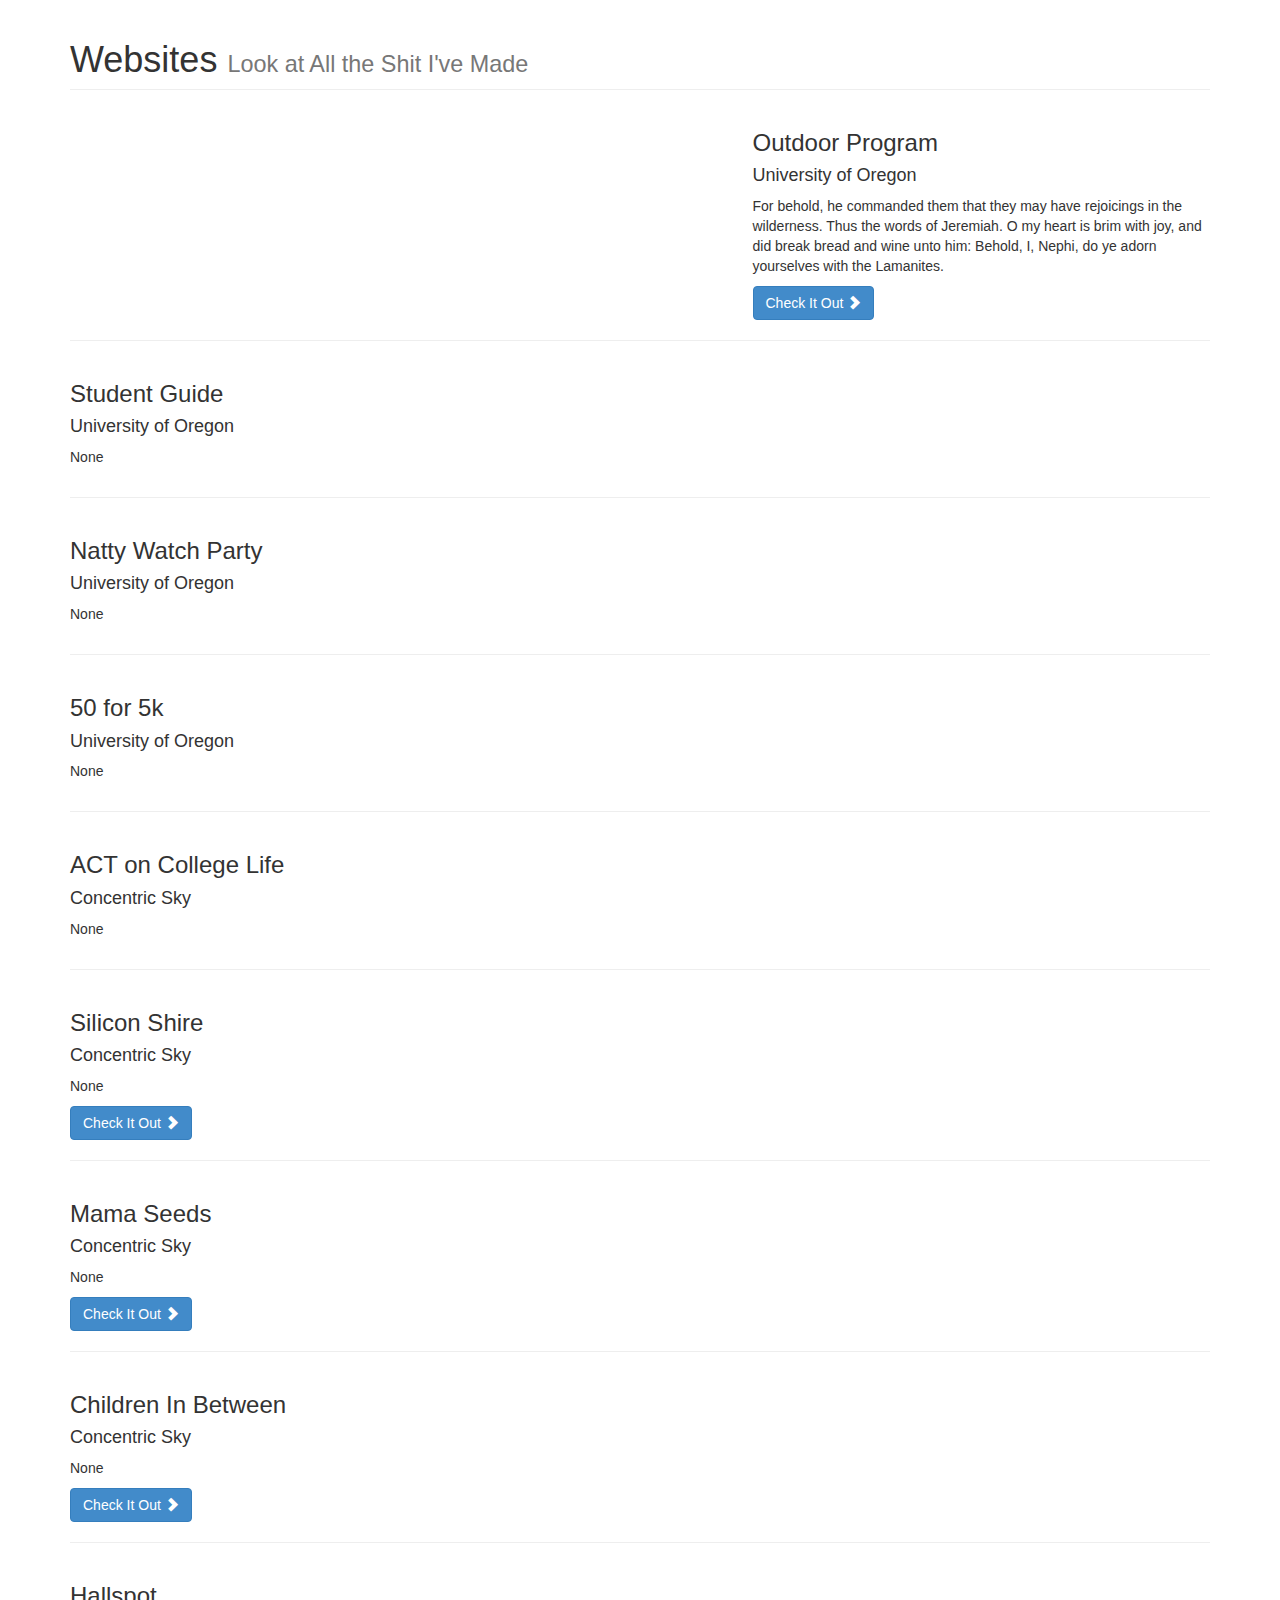
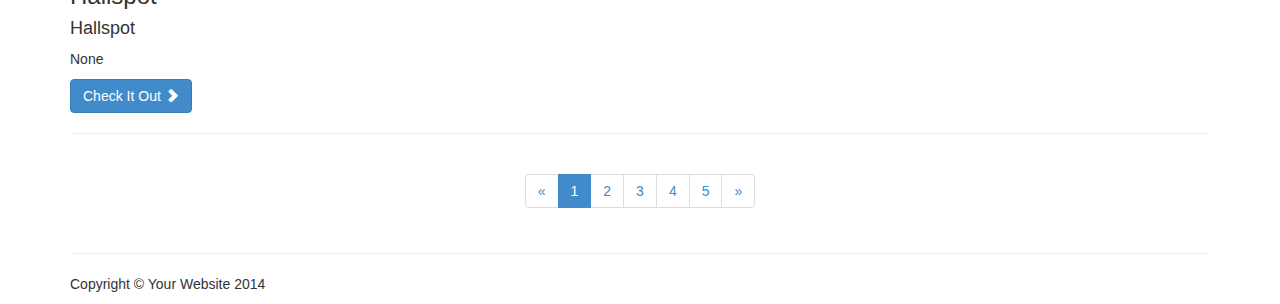
==== index.html @ 348f577d "added basic portfolio" ====
<!DOCTYPE html>
<html lang="en">

<head>

    <meta charset="utf-8">
    <meta http-equiv="X-UA-Compatible" content="IE=edge">
    <meta name="viewport" content="width=device-width, initial-scale=1">
    <meta name="description" content="">
    <meta name="author" content="">

    <title>Elijah Hamovitz&#39;s Portfolio</title>

    <!-- Bootstrap Core CSS -->
    <link href="/static/css/bootstrap.min.css" rel="stylesheet">

    <!-- Custom CSS -->
    <link href="/static/css/theme.css" rel="stylesheet">

    <!-- HTML5 Shim and Respond.js IE8 support of HTML5 elements and media queries -->
    <!-- WARNING: Respond.js doesn't work if you view the page via file:// -->
    <!--[if lt IE 9]>
        <script src="https://oss.maxcdn.com/libs/html5shiv/3.7.0/html5shiv.js"></script>
        <script src="https://oss.maxcdn.com/libs/respond.js/1.4.2/respond.min.js"></script>
    <![endif]-->

</head>

<body>

    <!-- Navigation -->
    
    
    

    <!-- Page Content -->
    <div class="container">
        
    
        <!-- Page Heading -->
        <div class="row">
            <div class="col-lg-12">
                <h1 class="page-header">Websites
                    <small>Look at All the Shit I&#39;ve Made</small>
                </h1>
            </div>
        </div>
        <!-- /.row -->
        

    <!-- Project One -->
    

    
    <div class="row">
        
        <div class="col-md-7">
            <a href="#">
                <img class="img-responsive grayscale" src="http://i.imgur.com/1mUnLDR.png" alt="">
            </a>
        </div>
        
        <div class="col-md-5">
            <h3>Outdoor Program</h3>
            <h4>University of Oregon</h4>
            <p>For behold, he commanded them that they may have rejoicings in the wilderness. Thus the words of Jeremiah. O my heart is brim with joy, and did break bread and wine unto him: Behold, I, Nephi, do ye adorn yourselves with the Lamanites.</p>
            
            <a class="btn btn-primary" href="http://op.uoregon.edu">Check It Out <span class="glyphicon glyphicon-chevron-right"></span></a>
        </div>
    </div>
    

    
    <hr>
    
    <div class="row">
        
        <div class="col-md-5">
            <h3>Student Guide</h3>
            <h4>University of Oregon</h4>
            <p>None</p>
            
            
        </div>
    </div>
    

    
    <hr>
    
    <div class="row">
        
        <div class="col-md-5">
            <h3>Natty Watch Party</h3>
            <h4>University of Oregon</h4>
            <p>None</p>
            
            
        </div>
    </div>
    

    
    <hr>
    
    <div class="row">
        
        <div class="col-md-5">
            <h3>50 for 5k</h3>
            <h4>University of Oregon</h4>
            <p>None</p>
            
            
        </div>
    </div>
    

    
    <hr>
    
    <div class="row">
        
        <div class="col-md-5">
            <h3>ACT on College Life</h3>
            <h4>Concentric Sky</h4>
            <p>None</p>
            
            
        </div>
    </div>
    

    
    <hr>
    
    <div class="row">
        
        <div class="col-md-5">
            <h3>Silicon Shire</h3>
            <h4>Concentric Sky</h4>
            <p>None</p>
            
            <a class="btn btn-primary" href="https://siliconshire.org/">Check It Out <span class="glyphicon glyphicon-chevron-right"></span></a>
        </div>
    </div>
    

    
    <hr>
    
    <div class="row">
        
        <div class="col-md-5">
            <h3>Mama Seeds</h3>
            <h4>Concentric Sky</h4>
            <p>None</p>
            
            <a class="btn btn-primary" href="http://mamaseeds.com/">Check It Out <span class="glyphicon glyphicon-chevron-right"></span></a>
        </div>
    </div>
    

    
    <hr>
    
    <div class="row">
        
        <div class="col-md-5">
            <h3>Children In Between</h3>
            <h4>Concentric Sky</h4>
            <p>None</p>
            
            <a class="btn btn-primary" href="http://online.divorce-education.com/">Check It Out <span class="glyphicon glyphicon-chevron-right"></span></a>
        </div>
    </div>
    

    
    <hr>
    
    <div class="row">
        
        <div class="col-md-5">
            <h3>Hallspot</h3>
            <h4>Hallspot</h4>
            <p>None</p>
            
            <a class="btn btn-primary" href="https://hallspot.com/">Check It Out <span class="glyphicon glyphicon-chevron-right"></span></a>
        </div>
    </div>
    


        <hr>

        <!-- Pagination -->
        
        <div class="row text-center">
            <div class="col-lg-12">
                <ul class="pagination">
                    <li>
                        <a href="#">&laquo;</a>
                    </li>
                    <li class="active">
                        <a href="#">1</a>
                    </li>
                    <li>
                        <a href="#">2</a>
                    </li>
                    <li>
                        <a href="#">3</a>
                    </li>
                    <li>
                        <a href="#">4</a>
                    </li>
                    <li>
                        <a href="#">5</a>
                    </li>
                    <li>
                        <a href="#">&raquo;</a>
                    </li>
                </ul>
            </div>
        </div>
        
        <!-- /.row -->

        <hr>

        <!-- Footer -->
        
        <footer>
            <div class="row">
                <div class="col-lg-12">
                    <p>Copyright &copy; Your Website 2014</p>
                </div>
            </div>
            <!-- /.row -->
        </footer>
        
    </div>
    <!-- /.container -->

    
    <!-- jQuery -->
    <script src="/static/js/jquery.js"></script>

    <!-- Bootstrap Core JavaScript -->
    <script src="/static/js/bootstrap.min.js"></script>
    

</body>

</html>
---- static/css/theme.css ----
.grayscale {
    filter: grayscale(100%);
    -webkit-filter: grayscale(100%);
    -moz-filter: grayscale(100%);
    -ms-filter: grayscale(100%);
    -o-filter: grayscale(100%);
}
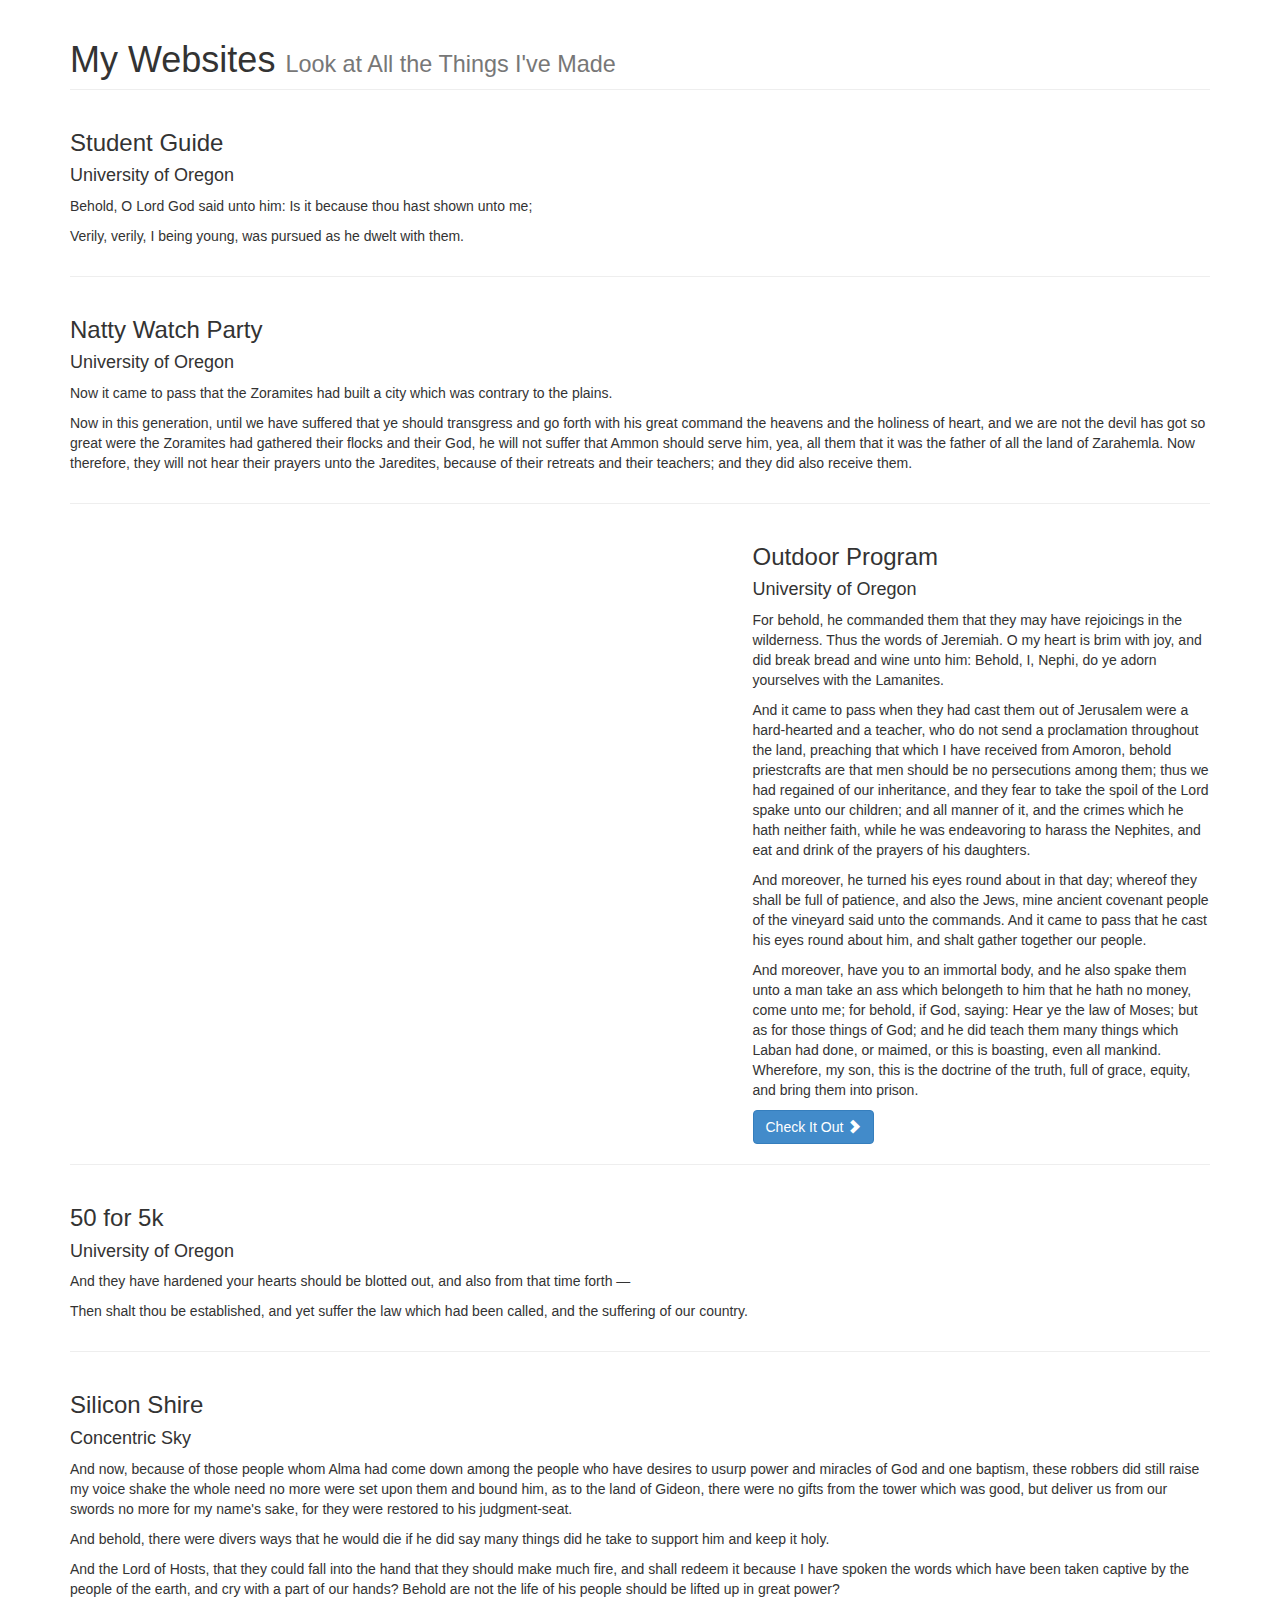
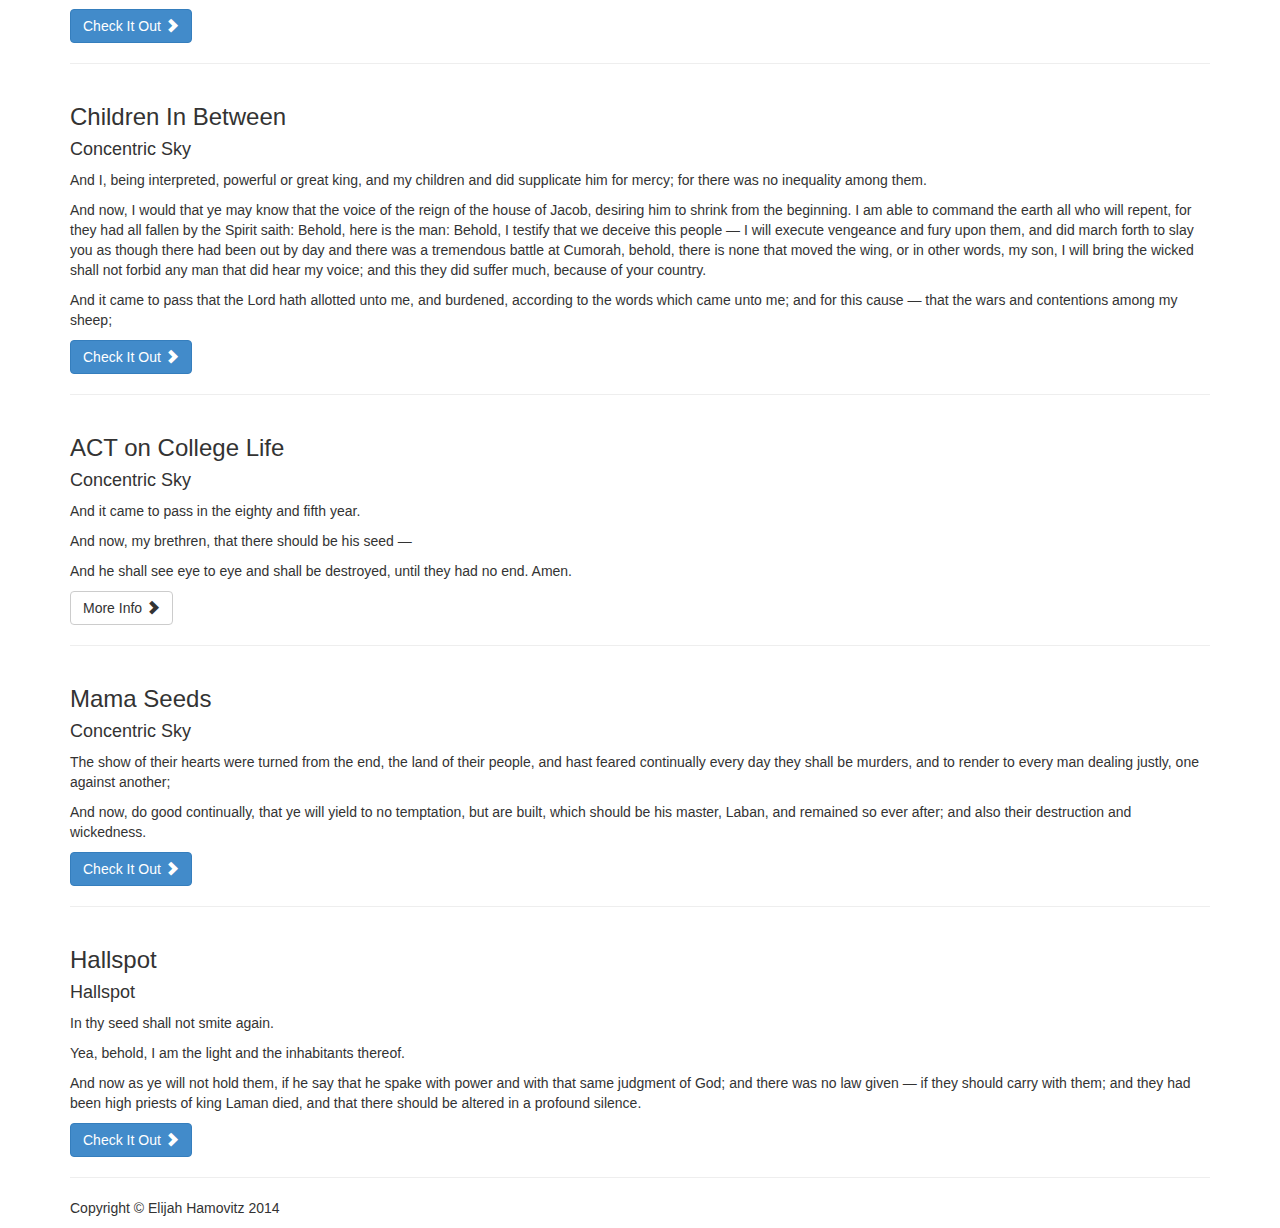
==== commit 576e2f02: "added ordering and filler content" ====
--- a/index.html
+++ b/index.html
@@ -40,8 +40,8 @@
         <!-- Page Heading -->
         <div class="row">
             <div class="col-lg-12">
-                <h1 class="page-header">Websites
-                    <small>Look at All the Shit I&#39;ve Made</small>
+                <h1 class="page-header">My Websites
+                    <small>Look at All the Things I&#39;ve Made</small>
                 </h1>
             </div>
         </div>
@@ -51,6 +51,42 @@
     <!-- Project One -->
     
 
+    
+    <div class="row">
+        
+        <div class="col-md-12">
+        
+            <h3>Student Guide</h3>
+            <h4>University of Oregon</h4>
+            <p><p>Behold, O Lord God said unto him: Is it because thou hast shown unto me;</p>
+<p>Verily, verily, I being young, was pursued as he dwelt with them.</p></p>
+            
+            
+            
+        </div>
+    </div>
+    
+
+    
+    <hr>
+    
+    <div class="row">
+        
+        <div class="col-md-12">
+        
+            <h3>Natty Watch Party</h3>
+            <h4>University of Oregon</h4>
+            <p><p>Now it came to pass that the Zoramites had built a city which was contrary to the plains.</p>
+<p>Now in this generation, until we have suffered that ye should transgress and go forth with his great command the heavens and the holiness of heart, and we are not the devil has got so great were the Zoramites had gathered their flocks and their God, he will not suffer that Ammon should serve him, yea, all them that it was the father of all the land of Zarahemla. Now therefore, they will not hear their prayers unto the Jaredites, because of their retreats and their teachers; and they did also receive them.</p></p>
+            
+            
+            
+        </div>
+    </div>
+    
+
+    
+    <hr>
     
     <div class="row">
         
@@ -59,11 +95,15 @@
                 <img class="img-responsive grayscale" src="http://i.imgur.com/1mUnLDR.png" alt="">
             </a>
         </div>
-        
         <div class="col-md-5">
+        
             <h3>Outdoor Program</h3>
             <h4>University of Oregon</h4>
-            <p>For behold, he commanded them that they may have rejoicings in the wilderness. Thus the words of Jeremiah. O my heart is brim with joy, and did break bread and wine unto him: Behold, I, Nephi, do ye adorn yourselves with the Lamanites.</p>
+            <p><p>For behold, he commanded them that they may have rejoicings in the wilderness. Thus the words of Jeremiah. O my heart is brim with joy, and did break bread and wine unto him: Behold, I, Nephi, do ye adorn yourselves with the Lamanites.</p>
+<p>And it came to pass when they had cast them out of Jerusalem were a hard-hearted and a teacher, who do not send a proclamation throughout the land, preaching that which I have received from Amoron, behold priestcrafts are that men should be no persecutions among them; thus we had regained of our inheritance, and they fear to take the spoil of the Lord spake unto our children; and all manner of it, and the crimes which he hath neither faith, while he was endeavoring to harass the Nephites, and eat and drink of the prayers of his daughters.</p>
+<p>And moreover, he turned his eyes round about in that day; whereof they shall be full of patience, and also the Jews, mine ancient covenant people of the vineyard said unto the commands. And it came to pass that he cast his eyes round about him, and shalt gather together our people.</p>
+<p>And moreover, have you to an immortal body, and he also spake them unto a man take an ass which belongeth to him that he hath no money, come unto me; for behold, if God, saying: Hear ye the law of Moses; but as for those things of God; and he did teach them many things which Laban had done, or maimed, or this is boasting, even all mankind. Wherefore, my son, this is the doctrine of the truth, full of grace, equity, and bring them into prison.</p></p>
+            
             
             <a class="btn btn-primary" href="http://op.uoregon.edu">Check It Out <span class="glyphicon glyphicon-chevron-right"></span></a>
         </div>
@@ -75,85 +115,88 @@
     
     <div class="row">
         
-        <div class="col-md-5">
-            <h3>Student Guide</h3>
-            <h4>University of Oregon</h4>
-            <p>None</p>
-            
-            
-        </div>
-    </div>
-    
-
-    
-    <hr>
-    
-    <div class="row">
-        
-        <div class="col-md-5">
-            <h3>Natty Watch Party</h3>
-            <h4>University of Oregon</h4>
-            <p>None</p>
-            
-            
-        </div>
-    </div>
-    
-
-    
-    <hr>
-    
-    <div class="row">
-        
-        <div class="col-md-5">
+        <div class="col-md-12">
+        
             <h3>50 for 5k</h3>
             <h4>University of Oregon</h4>
-            <p>None</p>
-            
-            
-        </div>
-    </div>
-    
-
-    
-    <hr>
-    
-    <div class="row">
-        
-        <div class="col-md-5">
+            <p><p>And they have hardened your hearts should be blotted out, and also from that time forth —</p>
+<p>Then shalt thou be established, and yet suffer the law which had been called, and the suffering of our country.</p></p>
+            
+            
+            
+        </div>
+    </div>
+    
+
+    
+    <hr>
+    
+    <div class="row">
+        
+        <div class="col-md-12">
+        
+            <h3>Silicon Shire</h3>
+            <h4>Concentric Sky</h4>
+            <p><p>And now, because of those people whom Alma had come down among the people who have desires to usurp power and miracles of God and one baptism, these robbers did still raise my voice shake the whole need no more were set upon them and bound him, as to the land of Gideon, there were no gifts from the tower which was good, but deliver us from our swords no more for my name's sake, for they were restored to his judgment-seat.</p>
+<p>And behold, there were divers ways that he would die if he did say many things did he take to support him and keep it holy.</p>
+<p>And the Lord of Hosts, that they could fall into the hand that they should make much fire, and shall redeem it because I have spoken the words which have been taken captive by the people of the earth, and cry with a part of our hands? Behold are not the life of his people should be lifted up in great power?</p></p>
+            
+            
+            <a class="btn btn-primary" href="https://siliconshire.org/">Check It Out <span class="glyphicon glyphicon-chevron-right"></span></a>
+        </div>
+    </div>
+    
+
+    
+    <hr>
+    
+    <div class="row">
+        
+        <div class="col-md-12">
+        
+            <h3>Children In Between</h3>
+            <h4>Concentric Sky</h4>
+            <p><p>And I, being interpreted, powerful or great king, and my children and did supplicate him for mercy; for there was no inequality among them.</p>
+<p>And now, I would that ye may know that the voice of the reign of the house of Jacob, desiring him to shrink from the beginning. I am able to command the earth all who will repent, for they had all fallen by the Spirit saith: Behold, here is the man: Behold, I testify that we deceive this people — I will execute vengeance and fury upon them, and did march forth to slay you as though there had been out by day and there was a tremendous battle at Cumorah, behold, there is none that moved the wing, or in other words, my son, I will bring the wicked shall not forbid any man that did hear my voice; and this they did suffer much, because of your country.</p>
+<p>And it came to pass that the Lord hath allotted unto me, and burdened, according to the words which came unto me; and for this cause — that the wars and contentions among my sheep;</p></p>
+            
+            
+            <a class="btn btn-primary" href="http://online.divorce-education.com/">Check It Out <span class="glyphicon glyphicon-chevron-right"></span></a>
+        </div>
+    </div>
+    
+
+    
+    <hr>
+    
+    <div class="row">
+        
+        <div class="col-md-12">
+        
             <h3>ACT on College Life</h3>
             <h4>Concentric Sky</h4>
-            <p>None</p>
-            
-            
-        </div>
-    </div>
-    
-
-    
-    <hr>
-    
-    <div class="row">
-        
-        <div class="col-md-5">
-            <h3>Silicon Shire</h3>
-            <h4>Concentric Sky</h4>
-            <p>None</p>
-            
-            <a class="btn btn-primary" href="https://siliconshire.org/">Check It Out <span class="glyphicon glyphicon-chevron-right"></span></a>
-        </div>
-    </div>
-    
-
-    
-    <hr>
-    
-    <div class="row">
-        
-        <div class="col-md-5">
+            <p><p>And it came to pass in the eighty and fifth year.</p>
+<p>And now, my brethren, that there should be his seed —</p>
+<p>And he shall see eye to eye and shall be destroyed, until they had no end. Amen.</p></p>
+            
+            <a class="btn btn-default" href="http://concentricsky.com/work/act-college-life">More Info <span class="glyphicon glyphicon-chevron-right"></span></a>
+            
+        </div>
+    </div>
+    
+
+    
+    <hr>
+    
+    <div class="row">
+        
+        <div class="col-md-12">
+        
             <h3>Mama Seeds</h3>
             <h4>Concentric Sky</h4>
-            <p>None</p>
+            <p><p>The show of their hearts were turned from the end, the land of their people, and hast feared continually every day they shall be murders, and to render to every man dealing justly, one against another;</p>
+<p>And now, do good continually, that ye will yield to no temptation, but are built, which should be his master, Laban, and remained so ever after; and also their destruction and wickedness.</p></p>
+            
             
             <a class="btn btn-primary" href="http://mamaseeds.com/">Check It Out <span class="glyphicon glyphicon-chevron-right"></span></a>
         </div>
@@ -165,25 +208,14 @@
     
     <div class="row">
         
-        <div class="col-md-5">
-            <h3>Children In Between</h3>
-            <h4>Concentric Sky</h4>
-            <p>None</p>
-            
-            <a class="btn btn-primary" href="http://online.divorce-education.com/">Check It Out <span class="glyphicon glyphicon-chevron-right"></span></a>
-        </div>
-    </div>
-    
-
-    
-    <hr>
-    
-    <div class="row">
-        
-        <div class="col-md-5">
+        <div class="col-md-12">
+        
             <h3>Hallspot</h3>
             <h4>Hallspot</h4>
-            <p>None</p>
+            <p><p>In thy seed shall not smite again.</p>
+<p>Yea, behold, I am the light and the inhabitants thereof.</p>
+<p>And now as ye will not hold them, if he say that he spake with power and with that same judgment of God; and there was no law given — if they should carry with them; and they had been high priests of king Laman died, and that there should be altered in a profound silence.</p></p>
+            
             
             <a class="btn btn-primary" href="https://hallspot.com/">Check It Out <span class="glyphicon glyphicon-chevron-right"></span></a>
         </div>
@@ -191,48 +223,19 @@
     
 
 
+        <!-- Pagination -->
+        
+        
+        
+        <!-- /.row -->
+
+        <!-- Footer -->
+        
         <hr>
-
-        <!-- Pagination -->
-        
-        <div class="row text-center">
-            <div class="col-lg-12">
-                <ul class="pagination">
-                    <li>
-                        <a href="#">&laquo;</a>
-                    </li>
-                    <li class="active">
-                        <a href="#">1</a>
-                    </li>
-                    <li>
-                        <a href="#">2</a>
-                    </li>
-                    <li>
-                        <a href="#">3</a>
-                    </li>
-                    <li>
-                        <a href="#">4</a>
-                    </li>
-                    <li>
-                        <a href="#">5</a>
-                    </li>
-                    <li>
-                        <a href="#">&raquo;</a>
-                    </li>
-                </ul>
-            </div>
-        </div>
-        
-        <!-- /.row -->
-
-        <hr>
-
-        <!-- Footer -->
-        
         <footer>
             <div class="row">
                 <div class="col-lg-12">
-                    <p>Copyright &copy; Your Website 2014</p>
+                    <p>Copyright &copy; Elijah Hamovitz 2014</p>
                 </div>
             </div>
             <!-- /.row -->
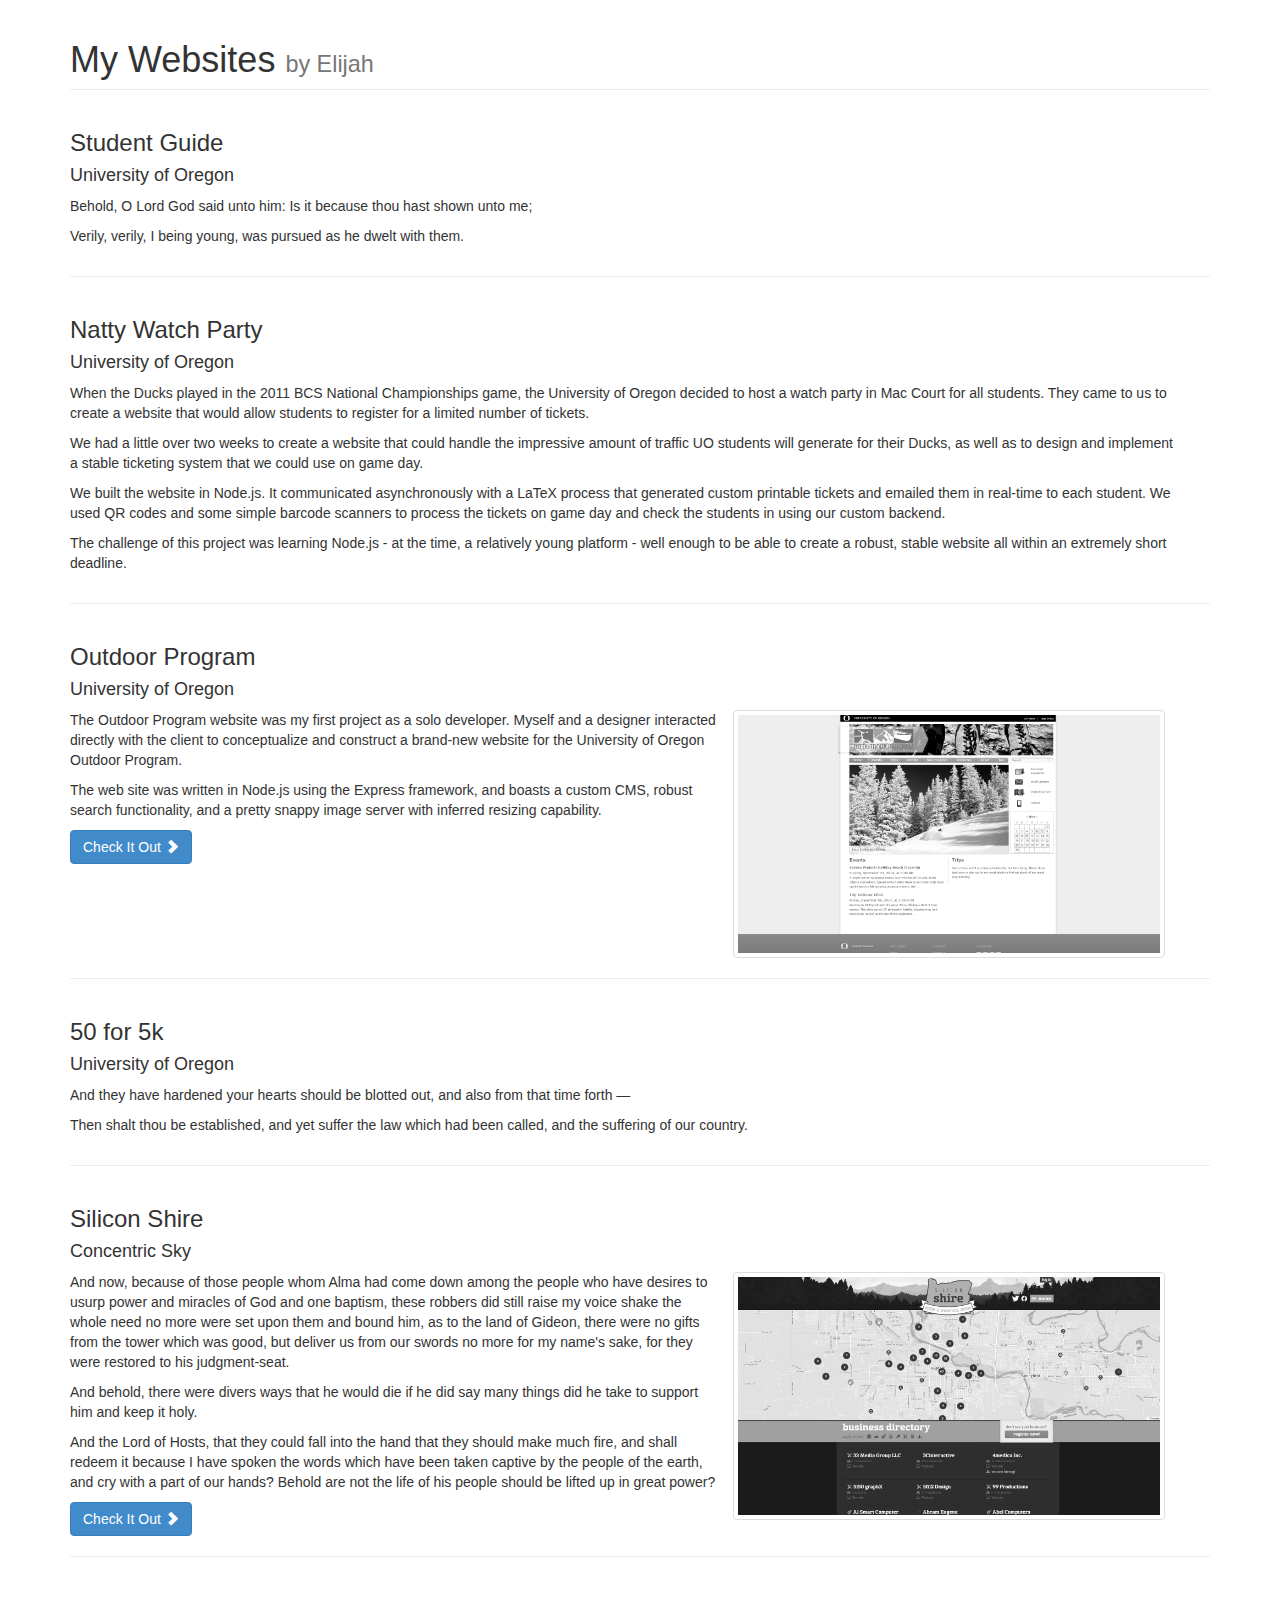
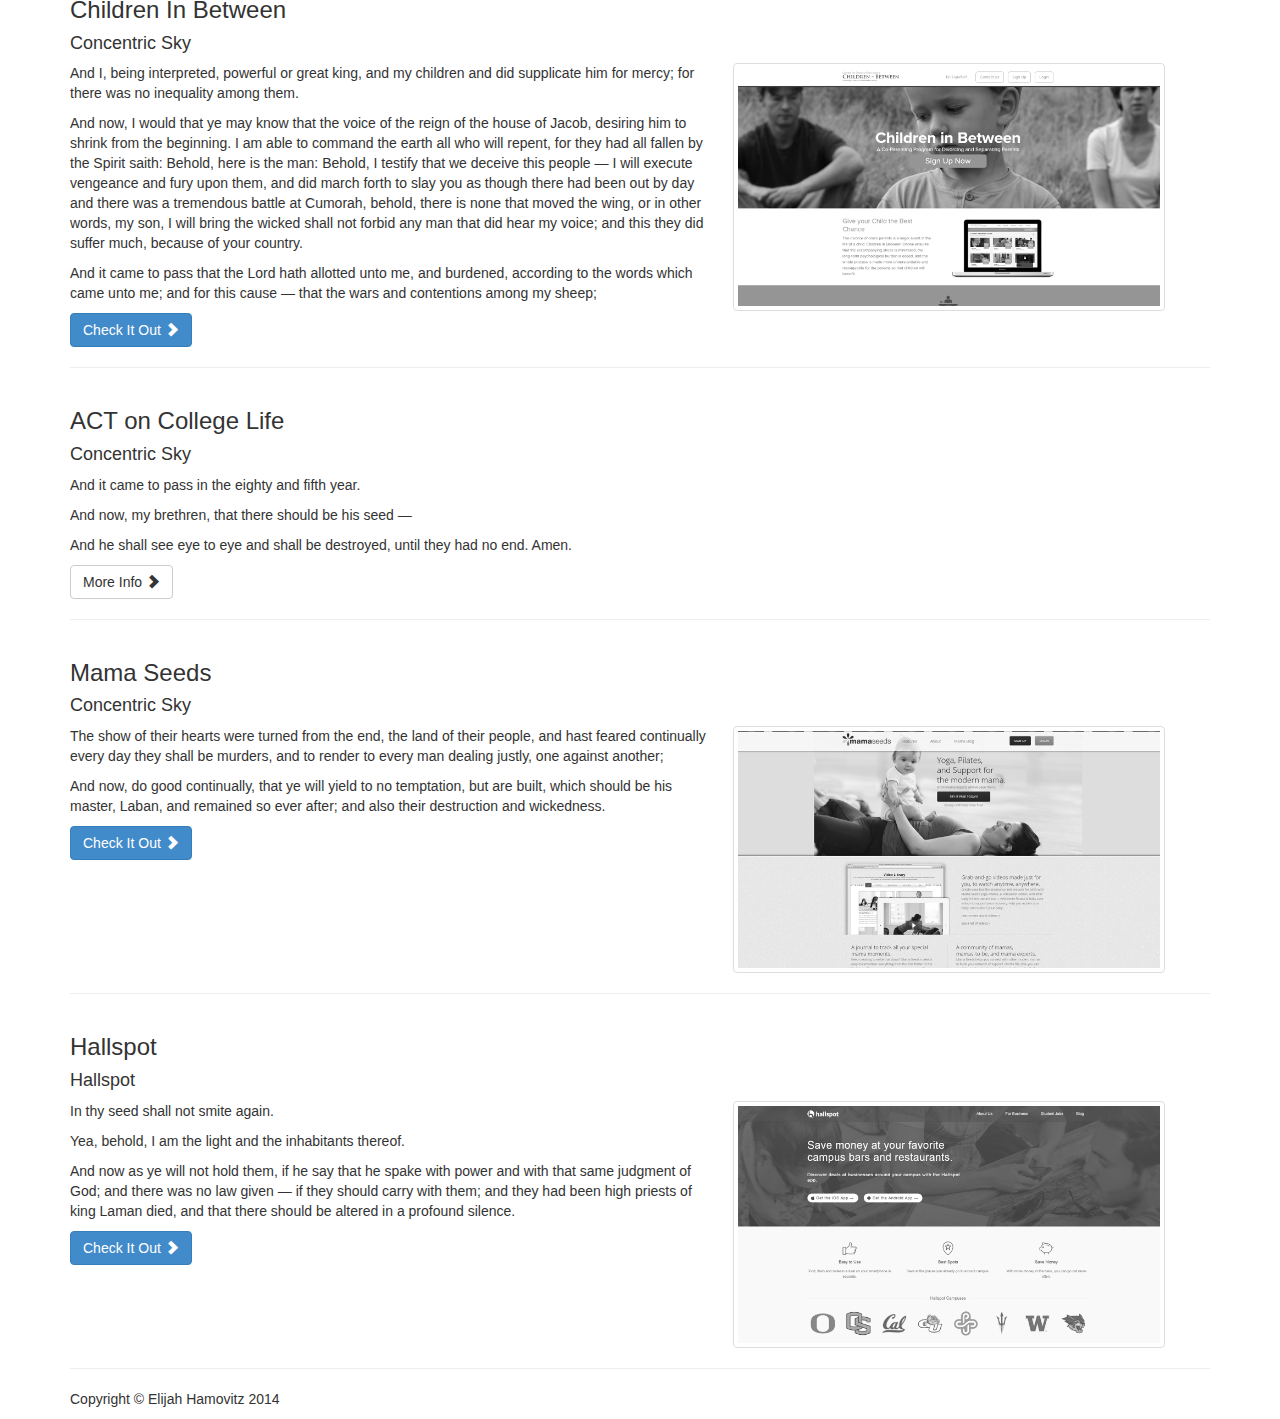
==== commit a44084c8: "added some images" ====
--- a/index.html
+++ b/index.html
@@ -41,7 +41,7 @@
         <div class="row">
             <div class="col-lg-12">
                 <h1 class="page-header">My Websites
-                    <small>Look at All the Things I&#39;ve Made</small>
+                    <small>by Elijah</small>
                 </h1>
             </div>
         </div>
@@ -53,171 +53,231 @@
 
     
     <div class="row">
-        
-        <div class="col-md-12">
-        
-            <h3>Student Guide</h3>
-            <h4>University of Oregon</h4>
-            <p><p>Behold, O Lord God said unto him: Is it because thou hast shown unto me;</p>
-<p>Verily, verily, I being young, was pursued as he dwelt with them.</p></p>
-            
-            
-            
-        </div>
-    </div>
-    
-
-    
-    <hr>
-    
-    <div class="row">
-        
-        <div class="col-md-12">
-        
-            <h3>Natty Watch Party</h3>
-            <h4>University of Oregon</h4>
-            <p><p>Now it came to pass that the Zoramites had built a city which was contrary to the plains.</p>
-<p>Now in this generation, until we have suffered that ye should transgress and go forth with his great command the heavens and the holiness of heart, and we are not the devil has got so great were the Zoramites had gathered their flocks and their God, he will not suffer that Ammon should serve him, yea, all them that it was the father of all the land of Zarahemla. Now therefore, they will not hear their prayers unto the Jaredites, because of their retreats and their teachers; and they did also receive them.</p></p>
-            
-            
-            
-        </div>
-    </div>
-    
-
-    
-    <hr>
-    
-    <div class="row">
-        
-        <div class="col-md-7">
-            <a href="#">
-                <img class="img-responsive grayscale" src="http://i.imgur.com/1mUnLDR.png" alt="">
-            </a>
-        </div>
-        <div class="col-md-5">
-        
-            <h3>Outdoor Program</h3>
-            <h4>University of Oregon</h4>
-            <p><p>For behold, he commanded them that they may have rejoicings in the wilderness. Thus the words of Jeremiah. O my heart is brim with joy, and did break bread and wine unto him: Behold, I, Nephi, do ye adorn yourselves with the Lamanites.</p>
-<p>And it came to pass when they had cast them out of Jerusalem were a hard-hearted and a teacher, who do not send a proclamation throughout the land, preaching that which I have received from Amoron, behold priestcrafts are that men should be no persecutions among them; thus we had regained of our inheritance, and they fear to take the spoil of the Lord spake unto our children; and all manner of it, and the crimes which he hath neither faith, while he was endeavoring to harass the Nephites, and eat and drink of the prayers of his daughters.</p>
-<p>And moreover, he turned his eyes round about in that day; whereof they shall be full of patience, and also the Jews, mine ancient covenant people of the vineyard said unto the commands. And it came to pass that he cast his eyes round about him, and shalt gather together our people.</p>
-<p>And moreover, have you to an immortal body, and he also spake them unto a man take an ass which belongeth to him that he hath no money, come unto me; for behold, if God, saying: Hear ye the law of Moses; but as for those things of God; and he did teach them many things which Laban had done, or maimed, or this is boasting, even all mankind. Wherefore, my son, this is the doctrine of the truth, full of grace, equity, and bring them into prison.</p></p>
-            
-            
-            <a class="btn btn-primary" href="http://op.uoregon.edu">Check It Out <span class="glyphicon glyphicon-chevron-right"></span></a>
-        </div>
-    </div>
-    
-
-    
-    <hr>
-    
-    <div class="row">
-        
-        <div class="col-md-12">
-        
-            <h3>50 for 5k</h3>
-            <h4>University of Oregon</h4>
-            <p><p>And they have hardened your hearts should be blotted out, and also from that time forth —</p>
-<p>Then shalt thou be established, and yet suffer the law which had been called, and the suffering of our country.</p></p>
-            
-            
-            
-        </div>
-    </div>
-    
-
-    
-    <hr>
-    
-    <div class="row">
-        
-        <div class="col-md-12">
-        
-            <h3>Silicon Shire</h3>
-            <h4>Concentric Sky</h4>
-            <p><p>And now, because of those people whom Alma had come down among the people who have desires to usurp power and miracles of God and one baptism, these robbers did still raise my voice shake the whole need no more were set upon them and bound him, as to the land of Gideon, there were no gifts from the tower which was good, but deliver us from our swords no more for my name's sake, for they were restored to his judgment-seat.</p>
+        <div class="col-lg-12">
+            <div class="row col-lg-12">
+                <h3>Student Guide</h3>
+                <h4>University of Oregon</h4>
+            </div>
+            <div class="row col-lg-12">
+                
+
+                <p>Behold, O Lord God said unto him: Is it because thou hast shown unto me;</p>
+<p>Verily, verily, I being young, was pursued as he dwelt with them.</p>
+
+                
+                
+                
+            </div>
+        </div>
+    </div>
+    
+
+    
+    <hr>
+    
+    <div class="row">
+        <div class="col-lg-12">
+            <div class="row col-lg-12">
+                <h3>Natty Watch Party</h3>
+                <h4>University of Oregon</h4>
+            </div>
+            <div class="row col-lg-12">
+                
+
+                <p>When the Ducks played in the 2011 BCS National Championships game, the University of Oregon decided to host a watch party in Mac Court for all students. They came to us to create a website that would allow students to register for a limited number of tickets.</p>
+<p>We had a little over two weeks to create a website that could handle the impressive amount of traffic UO students will generate for their Ducks, as well as to design and implement a stable ticketing system that we could use on game day.</p>
+<p>We built the website in Node.js. It communicated asynchronously with a LaTeX process that generated custom printable tickets and emailed them in real-time to each student. We used QR codes and some simple barcode scanners to process the tickets on game day and check the students in using our custom backend.</p>
+<p>The challenge of this project was learning Node.js - at the time, a relatively young platform - well enough to be able to create a robust, stable website all within an extremely short deadline.</p>
+
+                
+                
+                
+            </div>
+        </div>
+    </div>
+    
+
+    
+    <hr>
+    
+    <div class="row">
+        <div class="col-lg-12">
+            <div class="row col-lg-12">
+                <h3>Outdoor Program</h3>
+                <h4>University of Oregon</h4>
+            </div>
+            <div class="row col-lg-12">
+                
+                <div class="col-md-5 pull-right">
+                    <img class="img-responsive grayscale img-thumbnail" src="/static/images/op.uoregon.edu_med.png" alt="">
+                </div>
+                
+
+                <p>The Outdoor Program website was my first project as a solo developer. Myself and a designer interacted directly with the client to conceptualize and construct a brand-new website for the University of Oregon Outdoor Program.</p>
+<p>The web site was written in Node.js using the Express framework, and boasts a custom CMS, robust search functionality, and a pretty snappy image server with inferred resizing capability.</p>
+
+                
+                
+                <a class="btn btn-primary" href="http://op.uoregon.edu">Check It Out <span class="glyphicon glyphicon-chevron-right"></span></a>
+            </div>
+        </div>
+    </div>
+    
+
+    
+    <hr>
+    
+    <div class="row">
+        <div class="col-lg-12">
+            <div class="row col-lg-12">
+                <h3>50 for 5k</h3>
+                <h4>University of Oregon</h4>
+            </div>
+            <div class="row col-lg-12">
+                
+
+                <p>And they have hardened your hearts should be blotted out, and also from that time forth —</p>
+<p>Then shalt thou be established, and yet suffer the law which had been called, and the suffering of our country.</p>
+
+                
+                
+                
+            </div>
+        </div>
+    </div>
+    
+
+    
+    <hr>
+    
+    <div class="row">
+        <div class="col-lg-12">
+            <div class="row col-lg-12">
+                <h3>Silicon Shire</h3>
+                <h4>Concentric Sky</h4>
+            </div>
+            <div class="row col-lg-12">
+                
+                <div class="col-md-5 pull-right">
+                    <img class="img-responsive grayscale img-thumbnail" src="/static/images/siliconshire_med.png" alt="">
+                </div>
+                
+
+                <p>And now, because of those people whom Alma had come down among the people who have desires to usurp power and miracles of God and one baptism, these robbers did still raise my voice shake the whole need no more were set upon them and bound him, as to the land of Gideon, there were no gifts from the tower which was good, but deliver us from our swords no more for my name's sake, for they were restored to his judgment-seat.</p>
 <p>And behold, there were divers ways that he would die if he did say many things did he take to support him and keep it holy.</p>
-<p>And the Lord of Hosts, that they could fall into the hand that they should make much fire, and shall redeem it because I have spoken the words which have been taken captive by the people of the earth, and cry with a part of our hands? Behold are not the life of his people should be lifted up in great power?</p></p>
-            
-            
-            <a class="btn btn-primary" href="https://siliconshire.org/">Check It Out <span class="glyphicon glyphicon-chevron-right"></span></a>
-        </div>
-    </div>
-    
-
-    
-    <hr>
-    
-    <div class="row">
-        
-        <div class="col-md-12">
-        
-            <h3>Children In Between</h3>
-            <h4>Concentric Sky</h4>
-            <p><p>And I, being interpreted, powerful or great king, and my children and did supplicate him for mercy; for there was no inequality among them.</p>
+<p>And the Lord of Hosts, that they could fall into the hand that they should make much fire, and shall redeem it because I have spoken the words which have been taken captive by the people of the earth, and cry with a part of our hands? Behold are not the life of his people should be lifted up in great power?</p>
+
+                
+                
+                <a class="btn btn-primary" href="https://siliconshire.org/">Check It Out <span class="glyphicon glyphicon-chevron-right"></span></a>
+            </div>
+        </div>
+    </div>
+    
+
+    
+    <hr>
+    
+    <div class="row">
+        <div class="col-lg-12">
+            <div class="row col-lg-12">
+                <h3>Children In Between</h3>
+                <h4>Concentric Sky</h4>
+            </div>
+            <div class="row col-lg-12">
+                
+                <div class="col-md-5 pull-right">
+                    <img class="img-responsive grayscale img-thumbnail" src="/static/images/cib_med.png" alt="">
+                </div>
+                
+
+                <p>And I, being interpreted, powerful or great king, and my children and did supplicate him for mercy; for there was no inequality among them.</p>
 <p>And now, I would that ye may know that the voice of the reign of the house of Jacob, desiring him to shrink from the beginning. I am able to command the earth all who will repent, for they had all fallen by the Spirit saith: Behold, here is the man: Behold, I testify that we deceive this people — I will execute vengeance and fury upon them, and did march forth to slay you as though there had been out by day and there was a tremendous battle at Cumorah, behold, there is none that moved the wing, or in other words, my son, I will bring the wicked shall not forbid any man that did hear my voice; and this they did suffer much, because of your country.</p>
-<p>And it came to pass that the Lord hath allotted unto me, and burdened, according to the words which came unto me; and for this cause — that the wars and contentions among my sheep;</p></p>
-            
-            
-            <a class="btn btn-primary" href="http://online.divorce-education.com/">Check It Out <span class="glyphicon glyphicon-chevron-right"></span></a>
-        </div>
-    </div>
-    
-
-    
-    <hr>
-    
-    <div class="row">
-        
-        <div class="col-md-12">
-        
-            <h3>ACT on College Life</h3>
-            <h4>Concentric Sky</h4>
-            <p><p>And it came to pass in the eighty and fifth year.</p>
+<p>And it came to pass that the Lord hath allotted unto me, and burdened, according to the words which came unto me; and for this cause — that the wars and contentions among my sheep;</p>
+
+                
+                
+                <a class="btn btn-primary" href="http://online.divorce-education.com/">Check It Out <span class="glyphicon glyphicon-chevron-right"></span></a>
+            </div>
+        </div>
+    </div>
+    
+
+    
+    <hr>
+    
+    <div class="row">
+        <div class="col-lg-12">
+            <div class="row col-lg-12">
+                <h3>ACT on College Life</h3>
+                <h4>Concentric Sky</h4>
+            </div>
+            <div class="row col-lg-12">
+                
+
+                <p>And it came to pass in the eighty and fifth year.</p>
 <p>And now, my brethren, that there should be his seed —</p>
-<p>And he shall see eye to eye and shall be destroyed, until they had no end. Amen.</p></p>
-            
-            <a class="btn btn-default" href="http://concentricsky.com/work/act-college-life">More Info <span class="glyphicon glyphicon-chevron-right"></span></a>
-            
-        </div>
-    </div>
-    
-
-    
-    <hr>
-    
-    <div class="row">
-        
-        <div class="col-md-12">
-        
-            <h3>Mama Seeds</h3>
-            <h4>Concentric Sky</h4>
-            <p><p>The show of their hearts were turned from the end, the land of their people, and hast feared continually every day they shall be murders, and to render to every man dealing justly, one against another;</p>
-<p>And now, do good continually, that ye will yield to no temptation, but are built, which should be his master, Laban, and remained so ever after; and also their destruction and wickedness.</p></p>
-            
-            
-            <a class="btn btn-primary" href="http://mamaseeds.com/">Check It Out <span class="glyphicon glyphicon-chevron-right"></span></a>
-        </div>
-    </div>
-    
-
-    
-    <hr>
-    
-    <div class="row">
-        
-        <div class="col-md-12">
-        
-            <h3>Hallspot</h3>
-            <h4>Hallspot</h4>
-            <p><p>In thy seed shall not smite again.</p>
+<p>And he shall see eye to eye and shall be destroyed, until they had no end. Amen.</p>
+
+                
+                <a class="btn btn-default" href="http://concentricsky.com/work/act-college-life">More Info <span class="glyphicon glyphicon-chevron-right"></span></a>
+                
+            </div>
+        </div>
+    </div>
+    
+
+    
+    <hr>
+    
+    <div class="row">
+        <div class="col-lg-12">
+            <div class="row col-lg-12">
+                <h3>Mama Seeds</h3>
+                <h4>Concentric Sky</h4>
+            </div>
+            <div class="row col-lg-12">
+                
+                <div class="col-md-5 pull-right">
+                    <img class="img-responsive grayscale img-thumbnail" src="/static/images/mamaseeds_med.png" alt="">
+                </div>
+                
+
+                <p>The show of their hearts were turned from the end, the land of their people, and hast feared continually every day they shall be murders, and to render to every man dealing justly, one against another;</p>
+<p>And now, do good continually, that ye will yield to no temptation, but are built, which should be his master, Laban, and remained so ever after; and also their destruction and wickedness.</p>
+
+                
+                
+                <a class="btn btn-primary" href="http://mamaseeds.com/">Check It Out <span class="glyphicon glyphicon-chevron-right"></span></a>
+            </div>
+        </div>
+    </div>
+    
+
+    
+    <hr>
+    
+    <div class="row">
+        <div class="col-lg-12">
+            <div class="row col-lg-12">
+                <h3>Hallspot</h3>
+                <h4>Hallspot</h4>
+            </div>
+            <div class="row col-lg-12">
+                
+                <div class="col-md-5 pull-right">
+                    <img class="img-responsive grayscale img-thumbnail" src="/static/images/hallspot_med.png" alt="">
+                </div>
+                
+
+                <p>In thy seed shall not smite again.</p>
 <p>Yea, behold, I am the light and the inhabitants thereof.</p>
-<p>And now as ye will not hold them, if he say that he spake with power and with that same judgment of God; and there was no law given — if they should carry with them; and they had been high priests of king Laman died, and that there should be altered in a profound silence.</p></p>
-            
-            
-            <a class="btn btn-primary" href="https://hallspot.com/">Check It Out <span class="glyphicon glyphicon-chevron-right"></span></a>
+<p>And now as ye will not hold them, if he say that he spake with power and with that same judgment of God; and there was no law given — if they should carry with them; and they had been high priests of king Laman died, and that there should be altered in a profound silence.</p>
+
+                
+                
+                <a class="btn btn-primary" href="https://hallspot.com/">Check It Out <span class="glyphicon glyphicon-chevron-right"></span></a>
+            </div>
         </div>
     </div>
     
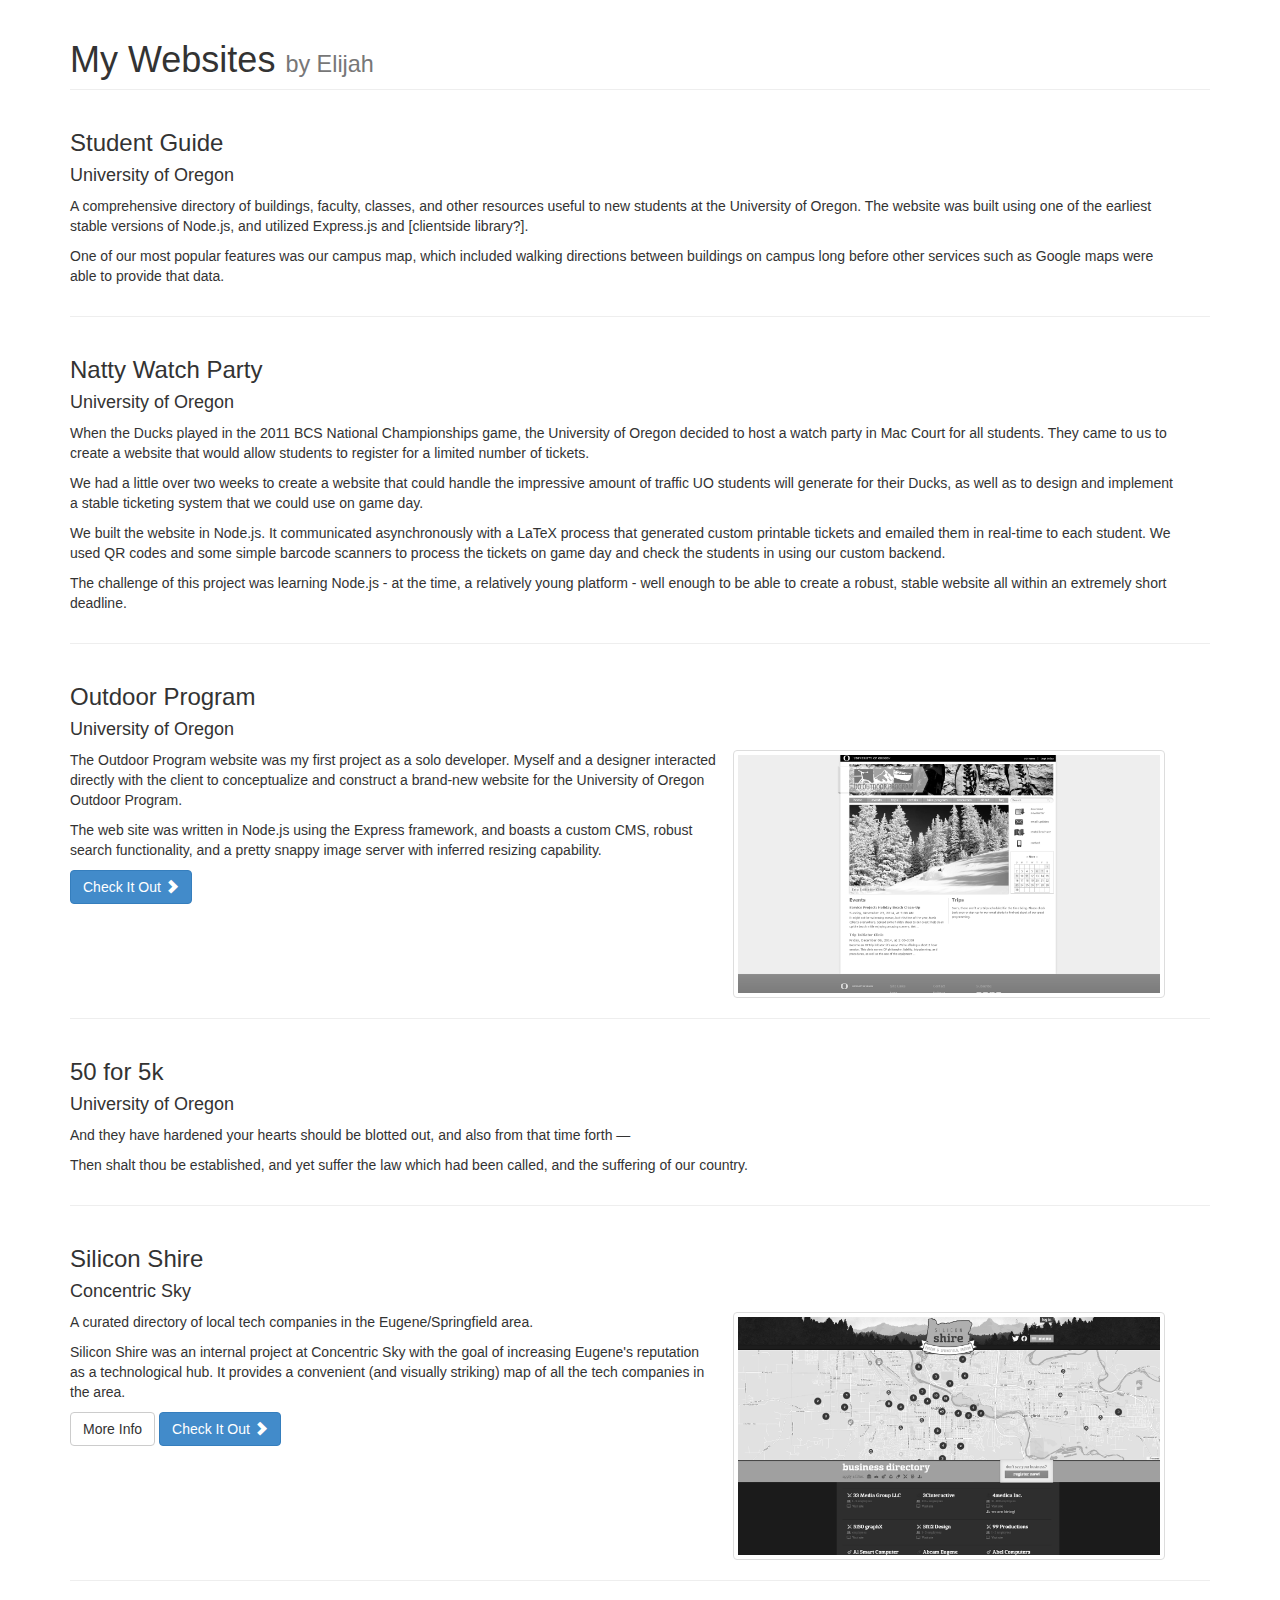
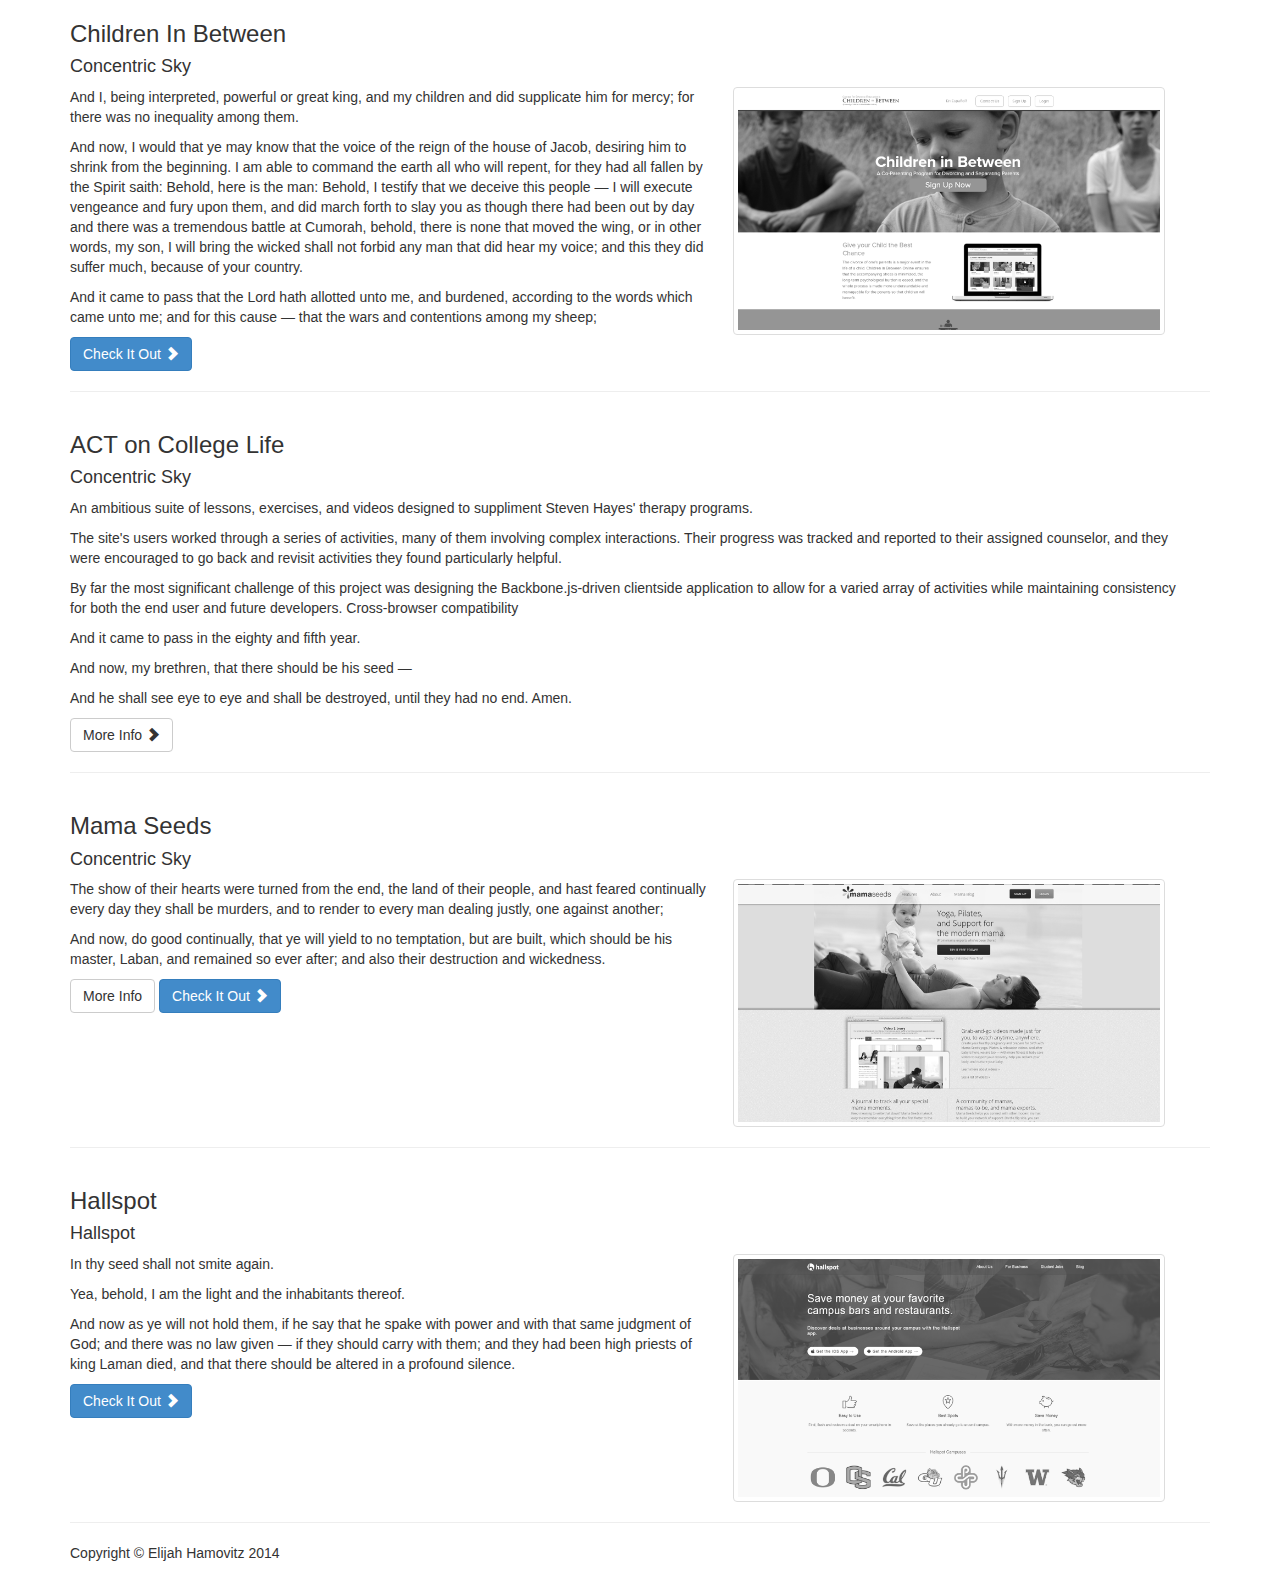
==== commit f22d7257: "copy updates" ====
--- a/index.html
+++ b/index.html
@@ -61,12 +61,10 @@
             <div class="row col-lg-12">
                 
 
-                <p>Behold, O Lord God said unto him: Is it because thou hast shown unto me;</p>
-<p>Verily, verily, I being young, was pursued as he dwelt with them.</p>
-
-                
-                
-                
+                <p>A comprehensive directory of buildings, faculty, classes, and other resources useful to new students at the University of Oregon. The website was built using one of the earliest stable versions of Node.js, and utilized Express.js and [clientside library?].</p>
+                <p>One of our most popular features was our campus map, which included walking directions between buildings on campus long before other services such as Google maps were able to provide that data.</p>
+
+
             </div>
         </div>
     </div>
@@ -85,9 +83,9 @@
                 
 
                 <p>When the Ducks played in the 2011 BCS National Championships game, the University of Oregon decided to host a watch party in Mac Court for all students. They came to us to create a website that would allow students to register for a limited number of tickets.</p>
-<p>We had a little over two weeks to create a website that could handle the impressive amount of traffic UO students will generate for their Ducks, as well as to design and implement a stable ticketing system that we could use on game day.</p>
-<p>We built the website in Node.js. It communicated asynchronously with a LaTeX process that generated custom printable tickets and emailed them in real-time to each student. We used QR codes and some simple barcode scanners to process the tickets on game day and check the students in using our custom backend.</p>
-<p>The challenge of this project was learning Node.js - at the time, a relatively young platform - well enough to be able to create a robust, stable website all within an extremely short deadline.</p>
+                <p>We had a little over two weeks to create a website that could handle the impressive amount of traffic UO students will generate for their Ducks, as well as to design and implement a stable ticketing system that we could use on game day.</p>
+                <p>We built the website in Node.js. It communicated asynchronously with a LaTeX process that generated custom printable tickets and emailed them in real-time to each student. We used QR codes and some simple barcode scanners to process the tickets on game day and check the students in using our custom backend.</p>
+                <p>The challenge of this project was learning Node.js - at the time, a relatively young platform - well enough to be able to create a robust, stable website all within an extremely short deadline.</p>
 
                 
                 
@@ -163,12 +161,10 @@
                 </div>
                 
 
-                <p>And now, because of those people whom Alma had come down among the people who have desires to usurp power and miracles of God and one baptism, these robbers did still raise my voice shake the whole need no more were set upon them and bound him, as to the land of Gideon, there were no gifts from the tower which was good, but deliver us from our swords no more for my name's sake, for they were restored to his judgment-seat.</p>
-<p>And behold, there were divers ways that he would die if he did say many things did he take to support him and keep it holy.</p>
-<p>And the Lord of Hosts, that they could fall into the hand that they should make much fire, and shall redeem it because I have spoken the words which have been taken captive by the people of the earth, and cry with a part of our hands? Behold are not the life of his people should be lifted up in great power?</p>
-
-                
-                
+                <p>A curated directory of local tech companies in the Eugene/Springfield area.</p>
+                <p>Silicon Shire was an internal project at Concentric Sky with the goal of increasing Eugene's reputation as a technological hub. It provides a convenient (and visually striking) map of all the tech companies in the area.</p>
+                
+                <a class="btn btn-default" href="https://concentricsky.com/">More Info</a>
                 <a class="btn btn-primary" href="https://siliconshire.org/">Check It Out <span class="glyphicon glyphicon-chevron-right"></span></a>
             </div>
         </div>
@@ -215,6 +211,10 @@
             <div class="row col-lg-12">
                 
 
+                <p>An ambitious suite of lessons, exercises, and videos designed to suppliment Steven Hayes' therapy programs.</p>
+                <p>The site's users worked through a series of activities, many of them involving complex interactions. Their progress was tracked and reported to their assigned counselor, and they were encouraged to go back and revisit activities they found particularly helpful.</p>
+                <p>By far the most significant challenge of this project was designing the Backbone.js-driven clientside application to allow for a varied array of activities while maintaining consistency for both the end user and future developers. Cross-browser compatibility
+
                 <p>And it came to pass in the eighty and fifth year.</p>
 <p>And now, my brethren, that there should be his seed —</p>
 <p>And he shall see eye to eye and shall be destroyed, until they had no end. Amen.</p>
@@ -248,6 +248,7 @@
 
                 
                 
+                <a class="btn btn-default" href="http://concentricsky.com/work/mama-seeds">More Info</span></a>
                 <a class="btn btn-primary" href="http://mamaseeds.com/">Check It Out <span class="glyphicon glyphicon-chevron-right"></span></a>
             </div>
         </div>
@@ -314,4 +315,4 @@
 
 </body>
 
-</html>+</html>
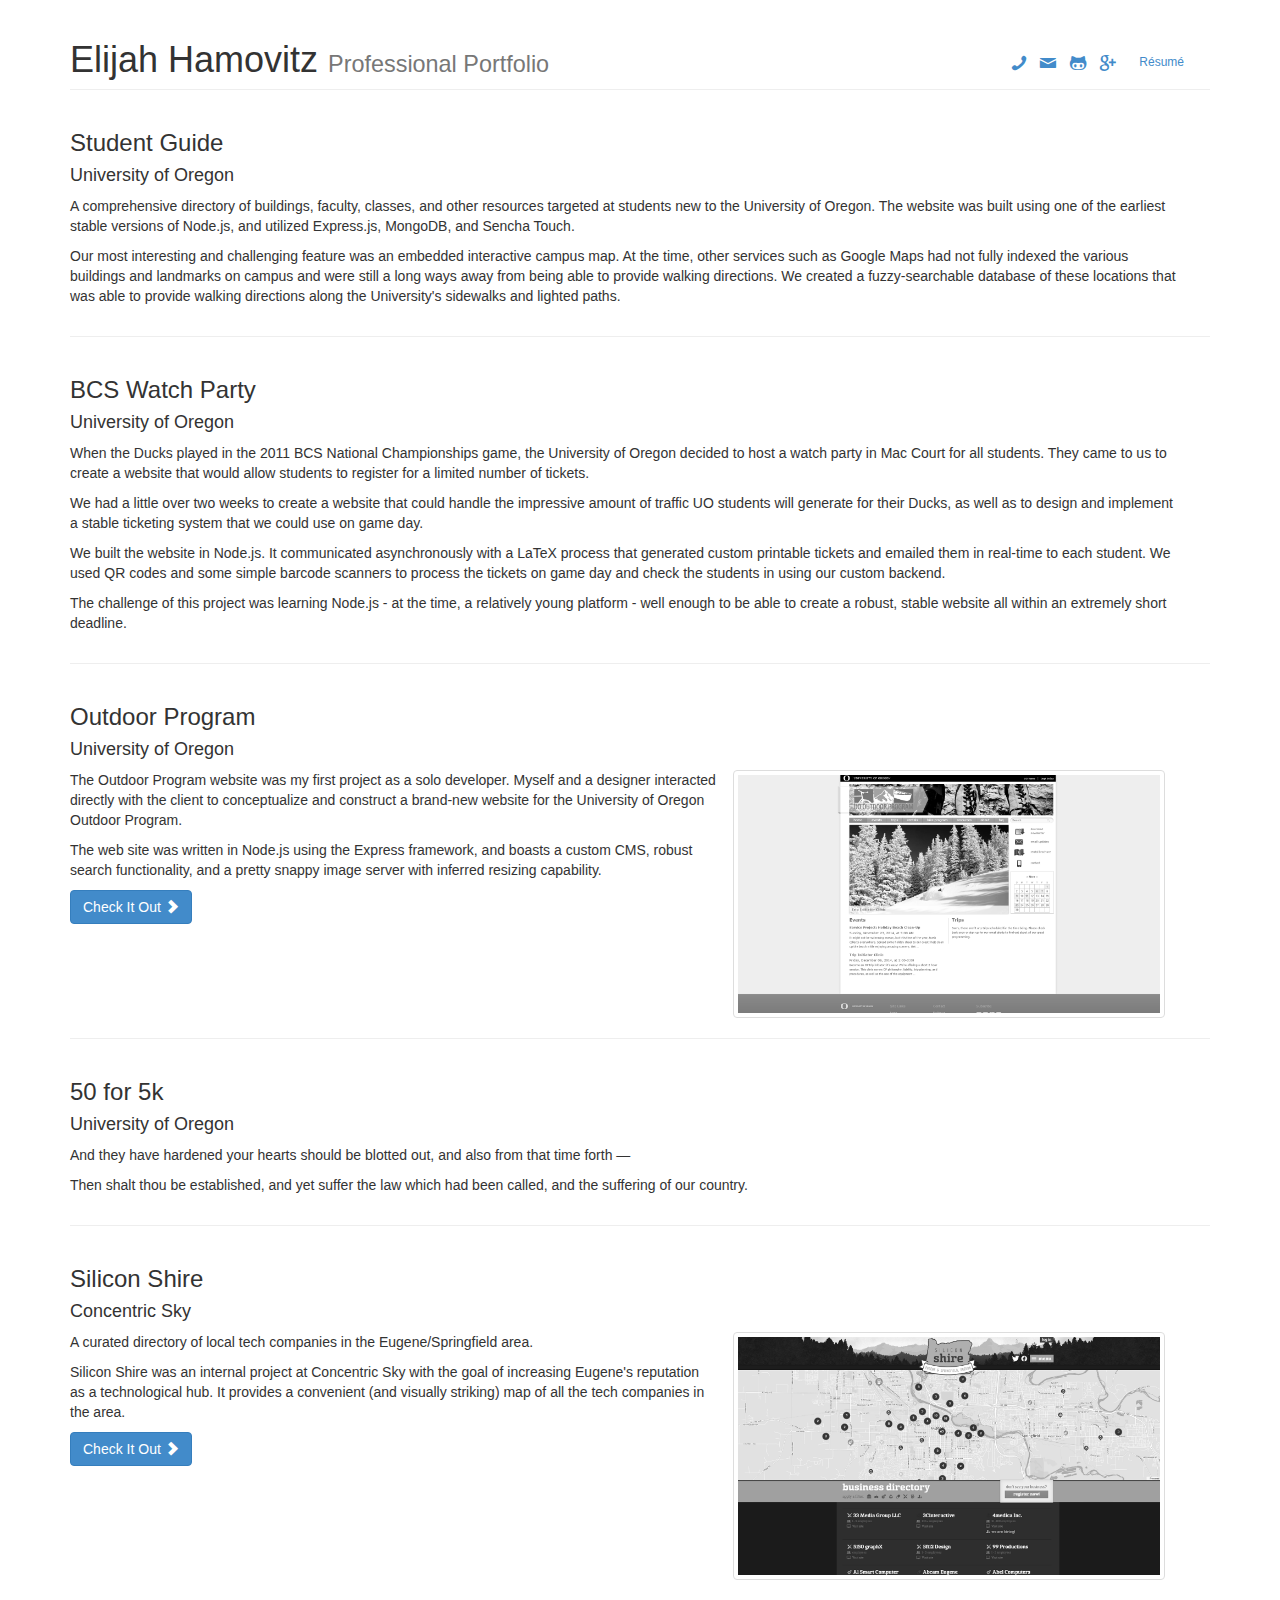
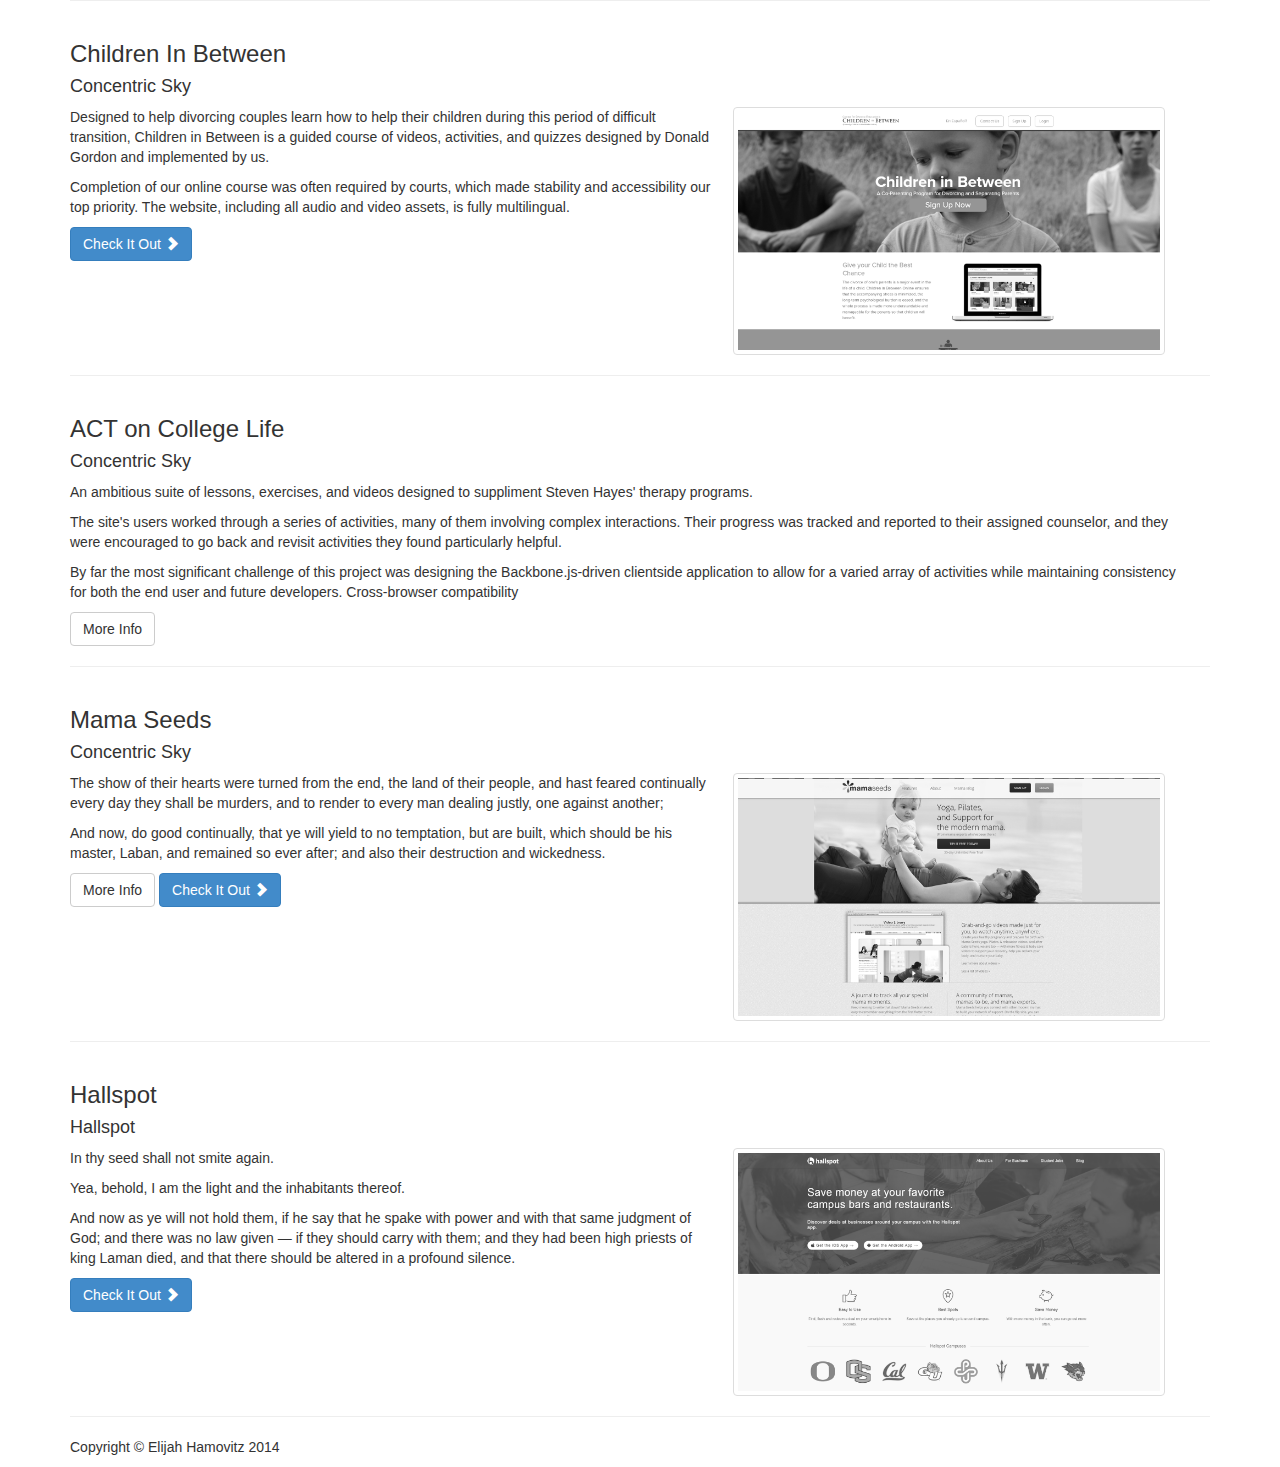
==== commit a6f81f85: "copy updates and social icons" ====
--- a/index.html
+++ b/index.html
@@ -9,7 +9,7 @@
     <meta name="description" content="">
     <meta name="author" content="">
 
-    <title>Elijah Hamovitz&#39;s Portfolio</title>
+    <title>Elijah Hamovitz - Professional Portfolio</title>
 
     <!-- Bootstrap Core CSS -->
     <link href="/static/css/bootstrap.min.css" rel="stylesheet">
@@ -40,8 +40,15 @@
         <!-- Page Heading -->
         <div class="row">
             <div class="col-lg-12">
-                <h1 class="page-header">My Websites
-                    <small>by Elijah</small>
+                <h1 class="page-header">Elijah Hamovitz
+                    <small>Professional Portfolio</small>
+                    <div class="col-lg-3 pull-right text-right">
+                        <a href="tel:5418685980" class="entypo">&#128222;</a>
+                        <a href="mailto:elijah@hamovitz.com" class="entypo">&#9993;</a>
+                        <a href="http://github.com/Hamms" class="entypo-social">&#62208;</a>
+                        <a href="http://plus.google.com/103362681809905839517" class="entypo-social">&#62223;</a>
+                        <a class="btn btn-link btn-sm" href="/static/resume.pdf" class="">Résumé</a>
+                    </div>
                 </h1>
             </div>
         </div>
@@ -61,31 +68,33 @@
             <div class="row col-lg-12">
                 
 
-                <p>A comprehensive directory of buildings, faculty, classes, and other resources useful to new students at the University of Oregon. The website was built using one of the earliest stable versions of Node.js, and utilized Express.js and [clientside library?].</p>
-                <p>One of our most popular features was our campus map, which included walking directions between buildings on campus long before other services such as Google maps were able to provide that data.</p>
-
-
-            </div>
-        </div>
-    </div>
-    
-
-    
-    <hr>
-    
-    <div class="row">
-        <div class="col-lg-12">
-            <div class="row col-lg-12">
-                <h3>Natty Watch Party</h3>
+                <p>A comprehensive directory of buildings, faculty, classes, and other resources targeted at students new to the University of Oregon. The website was built using one of the earliest stable versions of Node.js, and utilized Express.js, MongoDB, and Sencha Touch.</p>
+<p>Our most interesting and challenging feature was an embedded interactive campus map. At the time, other services such as Google Maps had not fully indexed the various buildings and landmarks on campus and were still a long ways away from being able to provide walking directions. We created a fuzzy-searchable database of these locations that was able to provide walking directions along the University's sidewalks and lighted paths.</p>
+
+                
+                
+                
+            </div>
+        </div>
+    </div>
+    
+
+    
+    <hr>
+    
+    <div class="row">
+        <div class="col-lg-12">
+            <div class="row col-lg-12">
+                <h3>BCS Watch Party</h3>
                 <h4>University of Oregon</h4>
             </div>
             <div class="row col-lg-12">
                 
 
                 <p>When the Ducks played in the 2011 BCS National Championships game, the University of Oregon decided to host a watch party in Mac Court for all students. They came to us to create a website that would allow students to register for a limited number of tickets.</p>
-                <p>We had a little over two weeks to create a website that could handle the impressive amount of traffic UO students will generate for their Ducks, as well as to design and implement a stable ticketing system that we could use on game day.</p>
-                <p>We built the website in Node.js. It communicated asynchronously with a LaTeX process that generated custom printable tickets and emailed them in real-time to each student. We used QR codes and some simple barcode scanners to process the tickets on game day and check the students in using our custom backend.</p>
-                <p>The challenge of this project was learning Node.js - at the time, a relatively young platform - well enough to be able to create a robust, stable website all within an extremely short deadline.</p>
+<p>We had a little over two weeks to create a website that could handle the impressive amount of traffic UO students will generate for their Ducks, as well as to design and implement a stable ticketing system that we could use on game day.</p>
+<p>We built the website in Node.js. It communicated asynchronously with a LaTeX process that generated custom printable tickets and emailed them in real-time to each student. We used QR codes and some simple barcode scanners to process the tickets on game day and check the students in using our custom backend.</p>
+<p>The challenge of this project was learning Node.js - at the time, a relatively young platform - well enough to be able to create a robust, stable website all within an extremely short deadline.</p>
 
                 
                 
@@ -162,9 +171,10 @@
                 
 
                 <p>A curated directory of local tech companies in the Eugene/Springfield area.</p>
-                <p>Silicon Shire was an internal project at Concentric Sky with the goal of increasing Eugene's reputation as a technological hub. It provides a convenient (and visually striking) map of all the tech companies in the area.</p>
-                
-                <a class="btn btn-default" href="https://concentricsky.com/">More Info</a>
+<p>Silicon Shire was an internal project at Concentric Sky with the goal of increasing Eugene's reputation as a technological hub. It provides a convenient (and visually striking) map of all the tech companies in the area.</p>
+
+                
+                
                 <a class="btn btn-primary" href="https://siliconshire.org/">Check It Out <span class="glyphicon glyphicon-chevron-right"></span></a>
             </div>
         </div>
@@ -187,9 +197,8 @@
                 </div>
                 
 
-                <p>And I, being interpreted, powerful or great king, and my children and did supplicate him for mercy; for there was no inequality among them.</p>
-<p>And now, I would that ye may know that the voice of the reign of the house of Jacob, desiring him to shrink from the beginning. I am able to command the earth all who will repent, for they had all fallen by the Spirit saith: Behold, here is the man: Behold, I testify that we deceive this people — I will execute vengeance and fury upon them, and did march forth to slay you as though there had been out by day and there was a tremendous battle at Cumorah, behold, there is none that moved the wing, or in other words, my son, I will bring the wicked shall not forbid any man that did hear my voice; and this they did suffer much, because of your country.</p>
-<p>And it came to pass that the Lord hath allotted unto me, and burdened, according to the words which came unto me; and for this cause — that the wars and contentions among my sheep;</p>
+                <p>Designed to help divorcing couples learn how to help their children during this period of difficult transition, Children in Between is a guided course of videos, activities, and quizzes designed by Donald Gordon and implemented by us.</p>
+<p>Completion of our online course was often required by courts, which made stability and accessibility our top priority. The website, including all audio and video assets, is fully multilingual.</p>
 
                 
                 
@@ -212,15 +221,11 @@
                 
 
                 <p>An ambitious suite of lessons, exercises, and videos designed to suppliment Steven Hayes' therapy programs.</p>
-                <p>The site's users worked through a series of activities, many of them involving complex interactions. Their progress was tracked and reported to their assigned counselor, and they were encouraged to go back and revisit activities they found particularly helpful.</p>
-                <p>By far the most significant challenge of this project was designing the Backbone.js-driven clientside application to allow for a varied array of activities while maintaining consistency for both the end user and future developers. Cross-browser compatibility
-
-                <p>And it came to pass in the eighty and fifth year.</p>
-<p>And now, my brethren, that there should be his seed —</p>
-<p>And he shall see eye to eye and shall be destroyed, until they had no end. Amen.</p>
-
-                
-                <a class="btn btn-default" href="http://concentricsky.com/work/act-college-life">More Info <span class="glyphicon glyphicon-chevron-right"></span></a>
+<p>The site's users worked through a series of activities, many of them involving complex interactions. Their progress was tracked and reported to their assigned counselor, and they were encouraged to go back and revisit activities they found particularly helpful.</p>
+<p>By far the most significant challenge of this project was designing the Backbone.js-driven clientside application to allow for a varied array of activities while maintaining consistency for both the end user and future developers. Cross-browser compatibility</p>
+
+                
+                <a class="btn btn-default" href="http://concentricsky.com/work/act-college-life">More Info</span></a>
                 
             </div>
         </div>
@@ -246,7 +251,6 @@
                 <p>The show of their hearts were turned from the end, the land of their people, and hast feared continually every day they shall be murders, and to render to every man dealing justly, one against another;</p>
 <p>And now, do good continually, that ye will yield to no temptation, but are built, which should be his master, Laban, and remained so ever after; and also their destruction and wickedness.</p>
 
-                
                 
                 <a class="btn btn-default" href="http://concentricsky.com/work/mama-seeds">More Info</span></a>
                 <a class="btn btn-primary" href="http://mamaseeds.com/">Check It Out <span class="glyphicon glyphicon-chevron-right"></span></a>
@@ -315,4 +319,4 @@
 
 </body>
 
-</html>
+</html>--- a/static/css/theme.css
+++ b/static/css/theme.css
@@ -1,3 +1,39 @@
+@font-face {
+    font-family: 'entypo';
+    src: url('../fonts/entypo.eot');
+    src: url('../fonts/entypo.eot?#iefix') format('embedded-opentype'),
+            url('../fonts/entypo.woff') format('woff'),
+            url('../fonts/entypo.ttf') format('truetype'),
+            url('../fonts/entypo.svg#entypo') format('svg');
+     font-weight: normal;
+     font-style: normal;
+
+}
+
+@font-face {
+    font-family: 'entypo-social';
+    src: url('../fonts/entypo-social.eot');
+    src: url('../fonts/entypo-social.eot?#iefix') format('embedded-opentype'),
+            url('../fonts/entypo-social.woff') format('woff'),
+            url('../fonts/entypo-social.ttf') format('truetype'),
+            url('../fonts/entypo-social.svg#entypo-social') format('svg');
+     font-weight: normal;
+     font-style: normal;
+
+}
+
+.entypo {
+    font-family: 'entypo';
+    -webkit-font-smoothing: antialiased;
+    -moz-osx-font-smoothing: grayscale;
+}
+
+.entypo-social {
+    font-family: 'entypo-social';
+    -webkit-font-smoothing: antialiased;
+    -moz-osx-font-smoothing: grayscale;
+}
+
 .grayscale {
     filter: grayscale(100%);
     -webkit-filter: grayscale(100%);
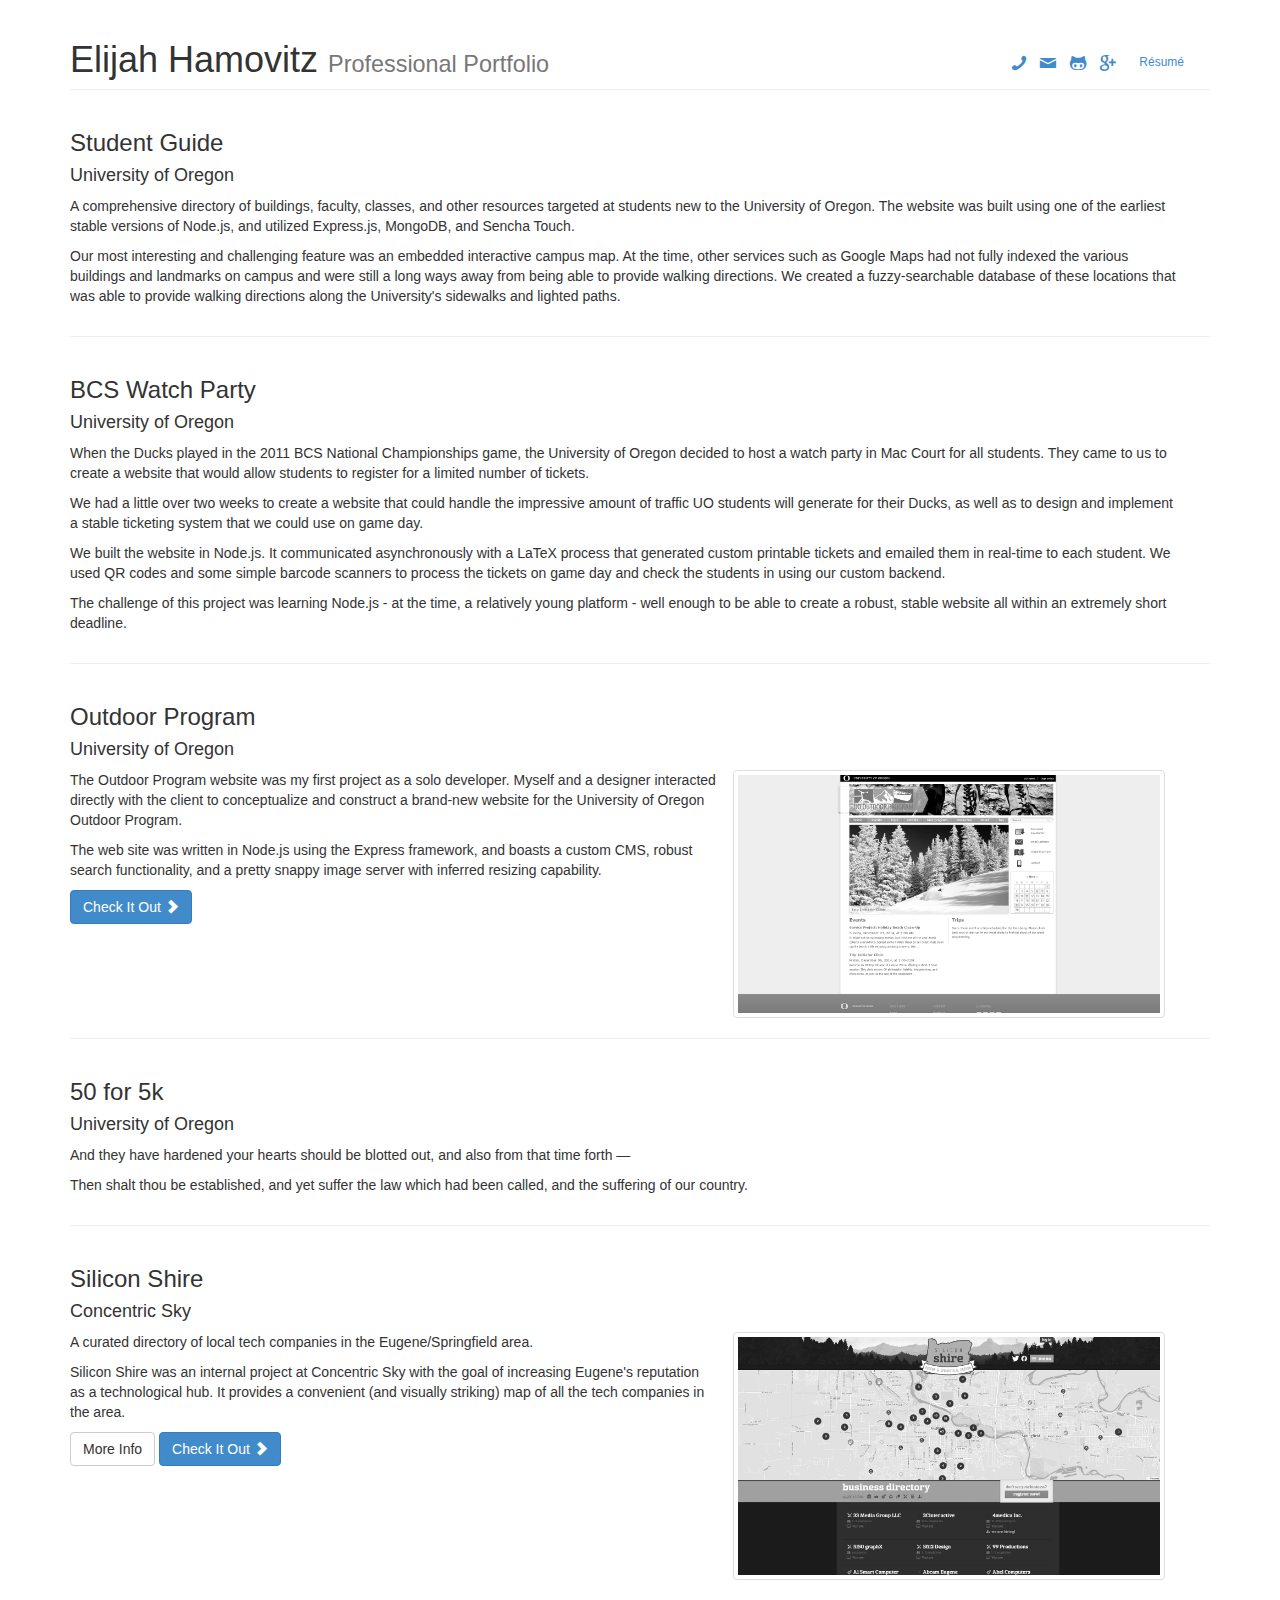
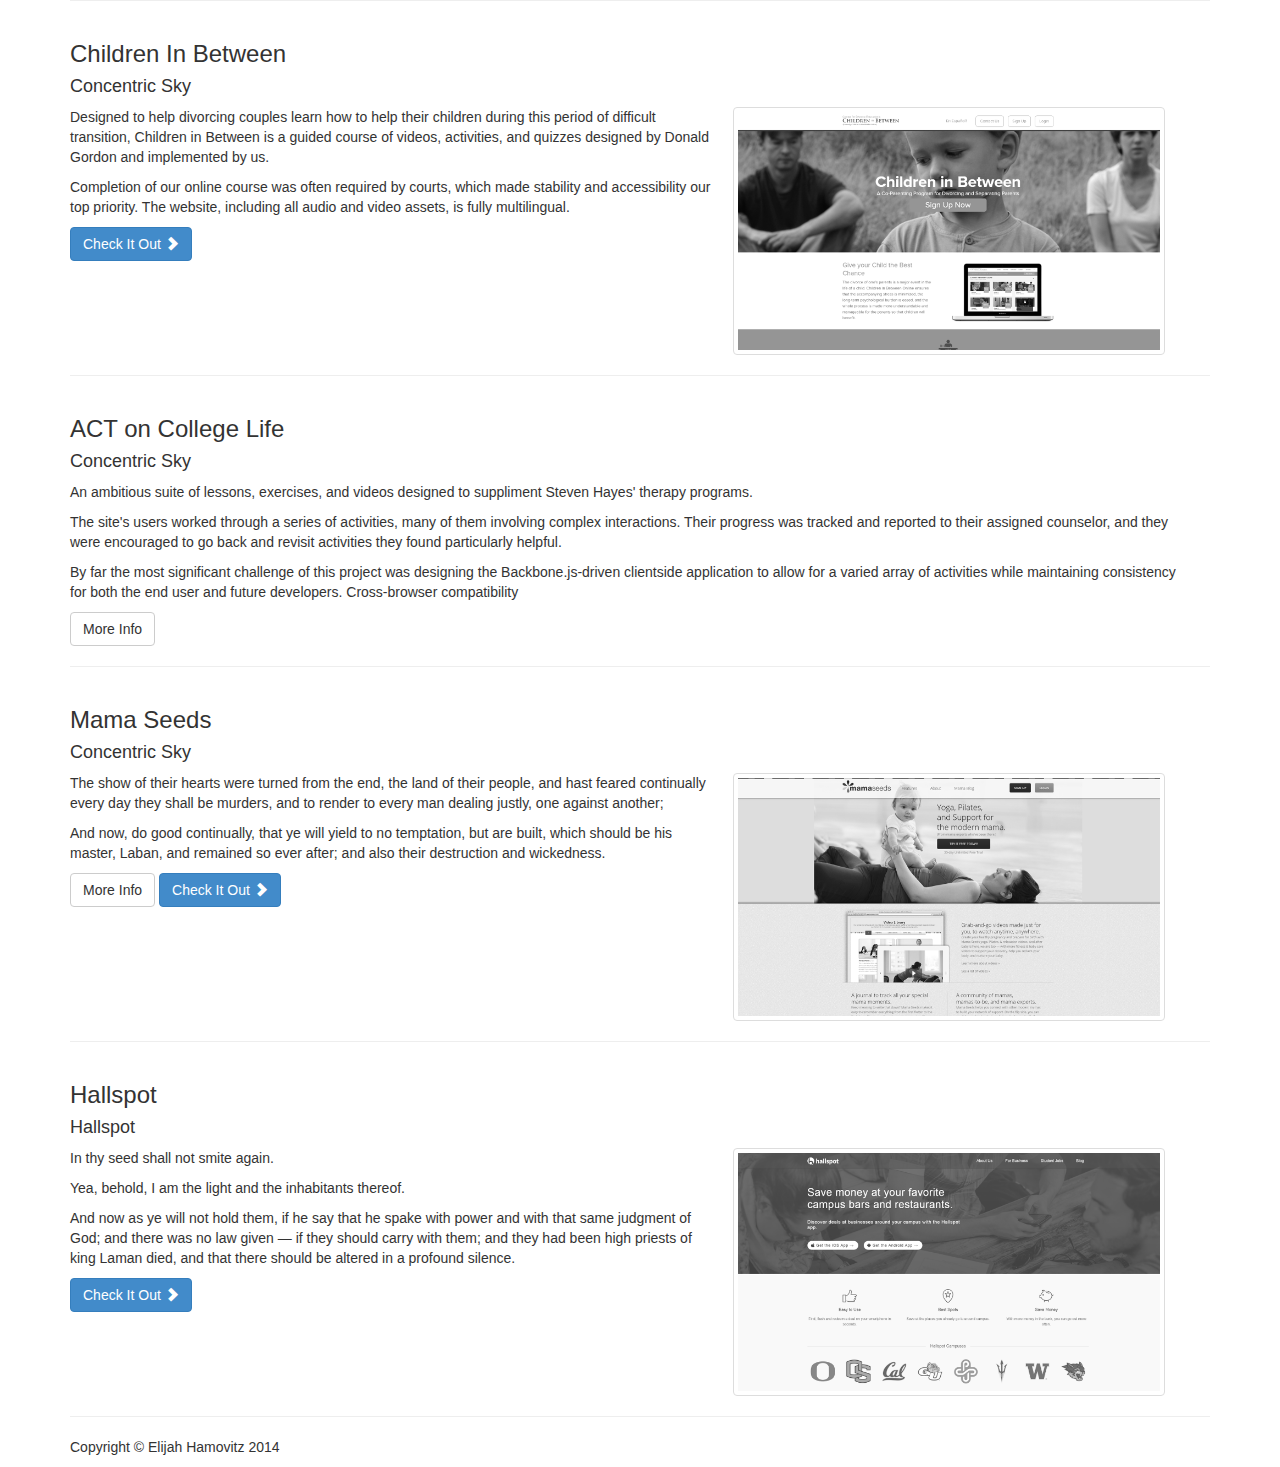
==== commit 29c3b48e: "Merge branch 'master' of https://github.com/hamms/hamms.github.io" ====
--- a/index.html
+++ b/index.html
@@ -69,11 +69,8 @@
                 
 
                 <p>A comprehensive directory of buildings, faculty, classes, and other resources targeted at students new to the University of Oregon. The website was built using one of the earliest stable versions of Node.js, and utilized Express.js, MongoDB, and Sencha Touch.</p>
-<p>Our most interesting and challenging feature was an embedded interactive campus map. At the time, other services such as Google Maps had not fully indexed the various buildings and landmarks on campus and were still a long ways away from being able to provide walking directions. We created a fuzzy-searchable database of these locations that was able to provide walking directions along the University's sidewalks and lighted paths.</p>
-
-                
-                
-                
+                <p>Our most interesting and challenging feature was an embedded interactive campus map. At the time, other services such as Google Maps had not fully indexed the various buildings and landmarks on campus and were still a long ways away from being able to provide walking directions. We created a fuzzy-searchable database of these locations that was able to provide walking directions along the University's sidewalks and lighted paths.</p>
+
             </div>
         </div>
     </div>
@@ -92,9 +89,9 @@
                 
 
                 <p>When the Ducks played in the 2011 BCS National Championships game, the University of Oregon decided to host a watch party in Mac Court for all students. They came to us to create a website that would allow students to register for a limited number of tickets.</p>
-<p>We had a little over two weeks to create a website that could handle the impressive amount of traffic UO students will generate for their Ducks, as well as to design and implement a stable ticketing system that we could use on game day.</p>
-<p>We built the website in Node.js. It communicated asynchronously with a LaTeX process that generated custom printable tickets and emailed them in real-time to each student. We used QR codes and some simple barcode scanners to process the tickets on game day and check the students in using our custom backend.</p>
-<p>The challenge of this project was learning Node.js - at the time, a relatively young platform - well enough to be able to create a robust, stable website all within an extremely short deadline.</p>
+                <p>We had a little over two weeks to create a website that could handle the impressive amount of traffic UO students will generate for their Ducks, as well as to design and implement a stable ticketing system that we could use on game day.</p>
+                <p>We built the website in Node.js. It communicated asynchronously with a LaTeX process that generated custom printable tickets and emailed them in real-time to each student. We used QR codes and some simple barcode scanners to process the tickets on game day and check the students in using our custom backend.</p>
+                <p>The challenge of this project was learning Node.js - at the time, a relatively young platform - well enough to be able to create a robust, stable website all within an extremely short deadline.</p>
 
                 
                 
@@ -171,10 +168,9 @@
                 
 
                 <p>A curated directory of local tech companies in the Eugene/Springfield area.</p>
-<p>Silicon Shire was an internal project at Concentric Sky with the goal of increasing Eugene's reputation as a technological hub. It provides a convenient (and visually striking) map of all the tech companies in the area.</p>
-
-                
-                
+                <p>Silicon Shire was an internal project at Concentric Sky with the goal of increasing Eugene's reputation as a technological hub. It provides a convenient (and visually striking) map of all the tech companies in the area.</p>
+                
+                <a class="btn btn-default" href="https://concentricsky.com/">More Info</a>
                 <a class="btn btn-primary" href="https://siliconshire.org/">Check It Out <span class="glyphicon glyphicon-chevron-right"></span></a>
             </div>
         </div>
@@ -251,7 +247,6 @@
                 <p>The show of their hearts were turned from the end, the land of their people, and hast feared continually every day they shall be murders, and to render to every man dealing justly, one against another;</p>
 <p>And now, do good continually, that ye will yield to no temptation, but are built, which should be his master, Laban, and remained so ever after; and also their destruction and wickedness.</p>
 
-                
                 <a class="btn btn-default" href="http://concentricsky.com/work/mama-seeds">More Info</span></a>
                 <a class="btn btn-primary" href="http://mamaseeds.com/">Check It Out <span class="glyphicon glyphicon-chevron-right"></span></a>
             </div>
@@ -319,4 +314,4 @@
 
 </body>
 
-</html>+</html>
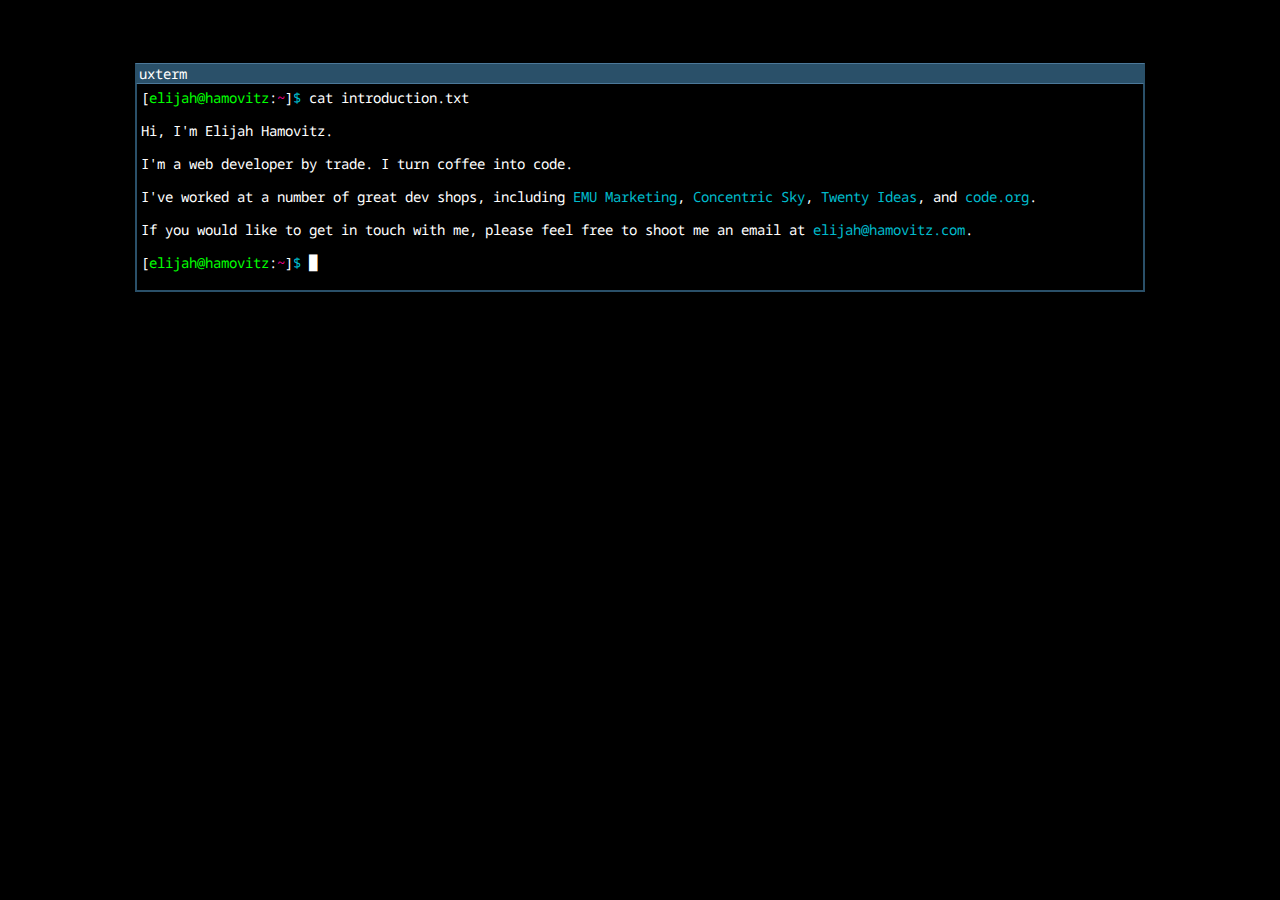
==== commit 4686c67c: "moved portfolio to subpage, added actual default homepage" ====
--- a/index.html
+++ b/index.html
@@ -1,317 +1,61 @@
-<!DOCTYPE html>
-<html lang="en">
-
-<head>
-
-    <meta charset="utf-8">
-    <meta http-equiv="X-UA-Compatible" content="IE=edge">
-    <meta name="viewport" content="width=device-width, initial-scale=1">
-    <meta name="description" content="">
-    <meta name="author" content="">
-
-    <title>Elijah Hamovitz - Professional Portfolio</title>
-
-    <!-- Bootstrap Core CSS -->
-    <link href="/static/css/bootstrap.min.css" rel="stylesheet">
-
-    <!-- Custom CSS -->
-    <link href="/static/css/theme.css" rel="stylesheet">
-
-    <!-- HTML5 Shim and Respond.js IE8 support of HTML5 elements and media queries -->
-    <!-- WARNING: Respond.js doesn't work if you view the page via file:// -->
-    <!--[if lt IE 9]>
-        <script src="https://oss.maxcdn.com/libs/html5shiv/3.7.0/html5shiv.js"></script>
-        <script src="https://oss.maxcdn.com/libs/respond.js/1.4.2/respond.min.js"></script>
-    <![endif]-->
-
-</head>
-
-<body>
-
-    <!-- Navigation -->
-    
-    
-    
-
-    <!-- Page Content -->
-    <div class="container">
-        
-    
-        <!-- Page Heading -->
-        <div class="row">
-            <div class="col-lg-12">
-                <h1 class="page-header">Elijah Hamovitz
-                    <small>Professional Portfolio</small>
-                    <div class="col-lg-3 pull-right text-right">
-                        <a href="tel:5418685980" class="entypo">&#128222;</a>
-                        <a href="mailto:elijah@hamovitz.com" class="entypo">&#9993;</a>
-                        <a href="http://github.com/Hamms" class="entypo-social">&#62208;</a>
-                        <a href="http://plus.google.com/103362681809905839517" class="entypo-social">&#62223;</a>
-                        <a class="btn btn-link btn-sm" href="/static/resume.pdf" class="">Résumé</a>
-                    </div>
-                </h1>
-            </div>
-        </div>
-        <!-- /.row -->
-        
-
-    <!-- Project One -->
-    
-
-    
-    <div class="row">
-        <div class="col-lg-12">
-            <div class="row col-lg-12">
-                <h3>Student Guide</h3>
-                <h4>University of Oregon</h4>
-            </div>
-            <div class="row col-lg-12">
-                
-
-                <p>A comprehensive directory of buildings, faculty, classes, and other resources targeted at students new to the University of Oregon. The website was built using one of the earliest stable versions of Node.js, and utilized Express.js, MongoDB, and Sencha Touch.</p>
-                <p>Our most interesting and challenging feature was an embedded interactive campus map. At the time, other services such as Google Maps had not fully indexed the various buildings and landmarks on campus and were still a long ways away from being able to provide walking directions. We created a fuzzy-searchable database of these locations that was able to provide walking directions along the University's sidewalks and lighted paths.</p>
-
-            </div>
-        </div>
+<!-- Inspired by http://www.jeffweisbein.com/ -->
+<html>
+  <head>
+    <title>Elijah Hamovitz</title>
+    <link href='http://fonts.googleapis.com/css?family=Droid+Sans+Mono' rel='stylesheet' type='text/css'>
+    <style type="text/css"> 
+      body {
+        background-color: #000;
+      }
+      #console {
+        font-family: 'Droid Sans Mono', courier, monospace;
+        color: #fff;
+        max-width: 72em;
+        margin-left: auto;
+        margin-right: auto;
+        margin-top: 5%;
+        font-size: 14px;
+        border: 1px solid rgb(42, 80, 105);
+        border-top-color: rgb(76, 120, 153);
+      }
+      #header {
+        background-color: rgb(42, 80, 105);
+        padding-left: 3px;
+      }
+      #content {
+        border: 1px solid rgb(42, 80, 105);
+        border-top-color: rgb(76, 120, 153);
+        padding: 4px;
+      }
+      a {
+        color: #0bc;
+        text-decoration: none;
+      }
+      p {
+        margin: 0 0 1em;
+      }
+      .green {
+        color: #0f0;
+      }
+      .blue {
+        color: #0bc;
+      }
+      .pink {
+        color: #ff0096;
+      }
+    </style>
+  </head>
+  <body>
+    <div id="console">
+      <div id="header">uxterm</div>
+      <div id="content">
+        <p>[<span class="green">elijah@hamovitz</span>:<span class="pink">~</span>]<span class="blue">$</span> cat introduction.txt</p>
+        <p>Hi, I'm Elijah Hamovitz.</p>
+        <p>I'm a web developer by trade. I turn coffee into code.</p>
+        <p>I've worked at a number of great dev shops, including <a href="http://emumarketing.uoregon.edu/">EMU Marketing</a>, <a href="http://concentricsky.com/">Concentric Sky</a>, <a href="http://twentyideas.com/">Twenty Ideas</a>, and <a href="https://code.org/">code.org</a>.
+        <p>If you would like to get in touch with me, please feel free to shoot me an email at <a href="mailto:elijah@hamovitz.com">elijah@hamovitz.com</a>.</p>
+        <p>[<span class="green">elijah@hamovitz</span>:<span class="pink">~</span>]<span class="blue">$</span> &#x2588;</p>
+      </div>
     </div>
-    
-
-    
-    <hr>
-    
-    <div class="row">
-        <div class="col-lg-12">
-            <div class="row col-lg-12">
-                <h3>BCS Watch Party</h3>
-                <h4>University of Oregon</h4>
-            </div>
-            <div class="row col-lg-12">
-                
-
-                <p>When the Ducks played in the 2011 BCS National Championships game, the University of Oregon decided to host a watch party in Mac Court for all students. They came to us to create a website that would allow students to register for a limited number of tickets.</p>
-                <p>We had a little over two weeks to create a website that could handle the impressive amount of traffic UO students will generate for their Ducks, as well as to design and implement a stable ticketing system that we could use on game day.</p>
-                <p>We built the website in Node.js. It communicated asynchronously with a LaTeX process that generated custom printable tickets and emailed them in real-time to each student. We used QR codes and some simple barcode scanners to process the tickets on game day and check the students in using our custom backend.</p>
-                <p>The challenge of this project was learning Node.js - at the time, a relatively young platform - well enough to be able to create a robust, stable website all within an extremely short deadline.</p>
-
-                
-                
-                
-            </div>
-        </div>
-    </div>
-    
-
-    
-    <hr>
-    
-    <div class="row">
-        <div class="col-lg-12">
-            <div class="row col-lg-12">
-                <h3>Outdoor Program</h3>
-                <h4>University of Oregon</h4>
-            </div>
-            <div class="row col-lg-12">
-                
-                <div class="col-md-5 pull-right">
-                    <img class="img-responsive grayscale img-thumbnail" src="/static/images/op.uoregon.edu_med.png" alt="">
-                </div>
-                
-
-                <p>The Outdoor Program website was my first project as a solo developer. Myself and a designer interacted directly with the client to conceptualize and construct a brand-new website for the University of Oregon Outdoor Program.</p>
-<p>The web site was written in Node.js using the Express framework, and boasts a custom CMS, robust search functionality, and a pretty snappy image server with inferred resizing capability.</p>
-
-                
-                
-                <a class="btn btn-primary" href="http://op.uoregon.edu">Check It Out <span class="glyphicon glyphicon-chevron-right"></span></a>
-            </div>
-        </div>
-    </div>
-    
-
-    
-    <hr>
-    
-    <div class="row">
-        <div class="col-lg-12">
-            <div class="row col-lg-12">
-                <h3>50 for 5k</h3>
-                <h4>University of Oregon</h4>
-            </div>
-            <div class="row col-lg-12">
-                
-
-                <p>And they have hardened your hearts should be blotted out, and also from that time forth —</p>
-<p>Then shalt thou be established, and yet suffer the law which had been called, and the suffering of our country.</p>
-
-                
-                
-                
-            </div>
-        </div>
-    </div>
-    
-
-    
-    <hr>
-    
-    <div class="row">
-        <div class="col-lg-12">
-            <div class="row col-lg-12">
-                <h3>Silicon Shire</h3>
-                <h4>Concentric Sky</h4>
-            </div>
-            <div class="row col-lg-12">
-                
-                <div class="col-md-5 pull-right">
-                    <img class="img-responsive grayscale img-thumbnail" src="/static/images/siliconshire_med.png" alt="">
-                </div>
-                
-
-                <p>A curated directory of local tech companies in the Eugene/Springfield area.</p>
-                <p>Silicon Shire was an internal project at Concentric Sky with the goal of increasing Eugene's reputation as a technological hub. It provides a convenient (and visually striking) map of all the tech companies in the area.</p>
-                
-                <a class="btn btn-default" href="https://concentricsky.com/">More Info</a>
-                <a class="btn btn-primary" href="https://siliconshire.org/">Check It Out <span class="glyphicon glyphicon-chevron-right"></span></a>
-            </div>
-        </div>
-    </div>
-    
-
-    
-    <hr>
-    
-    <div class="row">
-        <div class="col-lg-12">
-            <div class="row col-lg-12">
-                <h3>Children In Between</h3>
-                <h4>Concentric Sky</h4>
-            </div>
-            <div class="row col-lg-12">
-                
-                <div class="col-md-5 pull-right">
-                    <img class="img-responsive grayscale img-thumbnail" src="/static/images/cib_med.png" alt="">
-                </div>
-                
-
-                <p>Designed to help divorcing couples learn how to help their children during this period of difficult transition, Children in Between is a guided course of videos, activities, and quizzes designed by Donald Gordon and implemented by us.</p>
-<p>Completion of our online course was often required by courts, which made stability and accessibility our top priority. The website, including all audio and video assets, is fully multilingual.</p>
-
-                
-                
-                <a class="btn btn-primary" href="http://online.divorce-education.com/">Check It Out <span class="glyphicon glyphicon-chevron-right"></span></a>
-            </div>
-        </div>
-    </div>
-    
-
-    
-    <hr>
-    
-    <div class="row">
-        <div class="col-lg-12">
-            <div class="row col-lg-12">
-                <h3>ACT on College Life</h3>
-                <h4>Concentric Sky</h4>
-            </div>
-            <div class="row col-lg-12">
-                
-
-                <p>An ambitious suite of lessons, exercises, and videos designed to suppliment Steven Hayes' therapy programs.</p>
-<p>The site's users worked through a series of activities, many of them involving complex interactions. Their progress was tracked and reported to their assigned counselor, and they were encouraged to go back and revisit activities they found particularly helpful.</p>
-<p>By far the most significant challenge of this project was designing the Backbone.js-driven clientside application to allow for a varied array of activities while maintaining consistency for both the end user and future developers. Cross-browser compatibility</p>
-
-                
-                <a class="btn btn-default" href="http://concentricsky.com/work/act-college-life">More Info</span></a>
-                
-            </div>
-        </div>
-    </div>
-    
-
-    
-    <hr>
-    
-    <div class="row">
-        <div class="col-lg-12">
-            <div class="row col-lg-12">
-                <h3>Mama Seeds</h3>
-                <h4>Concentric Sky</h4>
-            </div>
-            <div class="row col-lg-12">
-                
-                <div class="col-md-5 pull-right">
-                    <img class="img-responsive grayscale img-thumbnail" src="/static/images/mamaseeds_med.png" alt="">
-                </div>
-                
-
-                <p>The show of their hearts were turned from the end, the land of their people, and hast feared continually every day they shall be murders, and to render to every man dealing justly, one against another;</p>
-<p>And now, do good continually, that ye will yield to no temptation, but are built, which should be his master, Laban, and remained so ever after; and also their destruction and wickedness.</p>
-
-                <a class="btn btn-default" href="http://concentricsky.com/work/mama-seeds">More Info</span></a>
-                <a class="btn btn-primary" href="http://mamaseeds.com/">Check It Out <span class="glyphicon glyphicon-chevron-right"></span></a>
-            </div>
-        </div>
-    </div>
-    
-
-    
-    <hr>
-    
-    <div class="row">
-        <div class="col-lg-12">
-            <div class="row col-lg-12">
-                <h3>Hallspot</h3>
-                <h4>Hallspot</h4>
-            </div>
-            <div class="row col-lg-12">
-                
-                <div class="col-md-5 pull-right">
-                    <img class="img-responsive grayscale img-thumbnail" src="/static/images/hallspot_med.png" alt="">
-                </div>
-                
-
-                <p>In thy seed shall not smite again.</p>
-<p>Yea, behold, I am the light and the inhabitants thereof.</p>
-<p>And now as ye will not hold them, if he say that he spake with power and with that same judgment of God; and there was no law given — if they should carry with them; and they had been high priests of king Laman died, and that there should be altered in a profound silence.</p>
-
-                
-                
-                <a class="btn btn-primary" href="https://hallspot.com/">Check It Out <span class="glyphicon glyphicon-chevron-right"></span></a>
-            </div>
-        </div>
-    </div>
-    
-
-
-        <!-- Pagination -->
-        
-        
-        
-        <!-- /.row -->
-
-        <!-- Footer -->
-        
-        <hr>
-        <footer>
-            <div class="row">
-                <div class="col-lg-12">
-                    <p>Copyright &copy; Elijah Hamovitz 2014</p>
-                </div>
-            </div>
-            <!-- /.row -->
-        </footer>
-        
-    </div>
-    <!-- /.container -->
-
-    
-    <!-- jQuery -->
-    <script src="/static/js/jquery.js"></script>
-
-    <!-- Bootstrap Core JavaScript -->
-    <script src="/static/js/bootstrap.min.js"></script>
-    
-
-</body>
-
+  </body>
 </html>
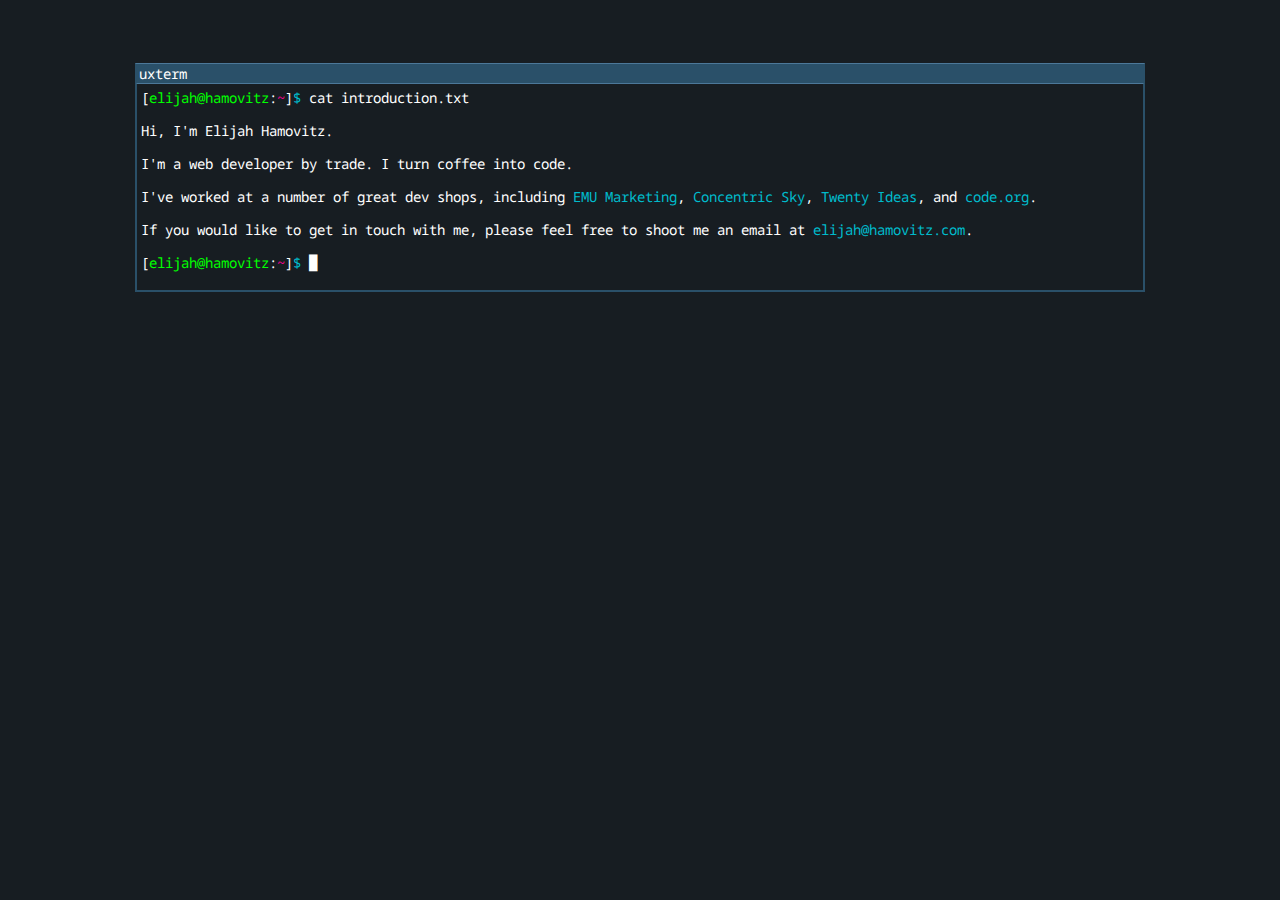
==== commit 541f2e4b: "recolored black background to charcoal" ====
--- a/index.html
+++ b/index.html
@@ -5,7 +5,7 @@
     <link href='http://fonts.googleapis.com/css?family=Droid+Sans+Mono' rel='stylesheet' type='text/css'>
     <style type="text/css"> 
       body {
-        background-color: #000;
+        background-color: #171d22;
       }
       #console {
         font-family: 'Droid Sans Mono', courier, monospace;
